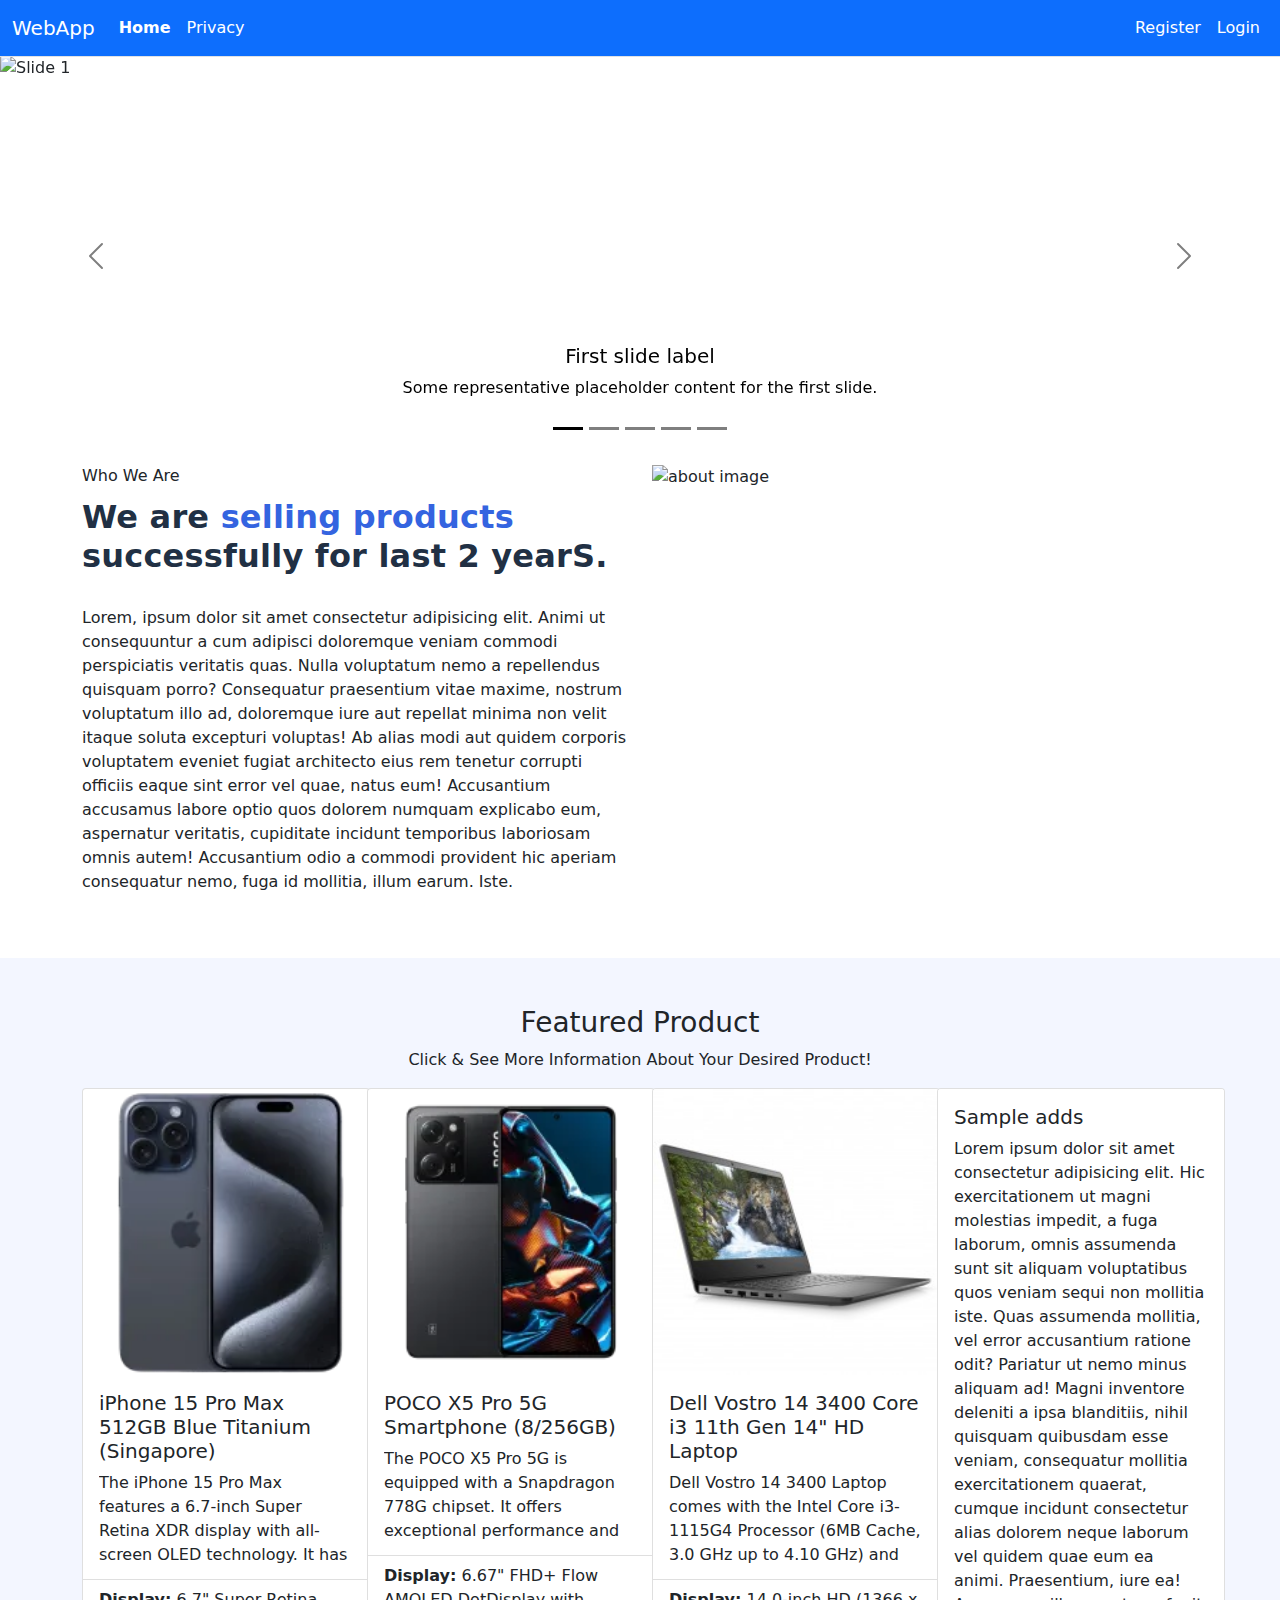
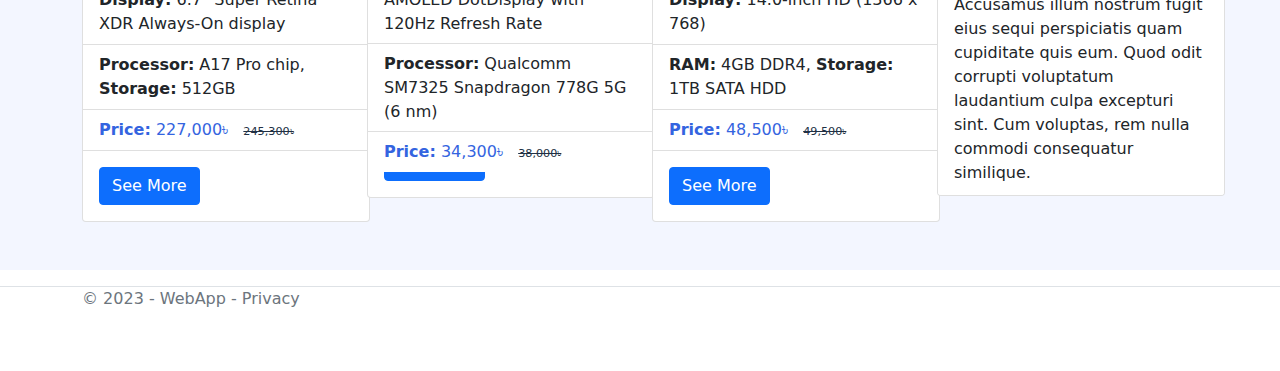
==== index.html @ 487d4536 "Home under-construction & privacy page" ====
<!DOCTYPE html>
<html lang="en">
<head>
    <meta charset="utf-8" />
    <meta name="viewport" content="width=device-width, initial-scale=1.0" />
    <title>Product & News - Product & News</title>
    <link rel="stylesheet" href="./wwwroot/lib/bootstrap/dist/css/bootstrap.min.css" />
    <link rel="stylesheet" href="./wwwroot/css/site.css" asp-append-version="true" />
    <link rel="stylesheet" href="./wwwroot/WebApp.styles.css" asp-append-version="true" />

</head>
<body>
    <header>
        <nav class="navbar fixed-top navbar-expand-sm navbar-toggleable-sm navbar-dark bg-primary border-bottom box-shadow">
            <div class="container-fluid">
                <a class="navbar-brand" asp-area="" asp-controller="Home" asp-action="Index">WebApp</a>
                <button class="navbar-toggler" type="button" data-bs-toggle="collapse" data-bs-target=".navbar-collapse" aria-controls="navbarSupportedContent"
                        aria-expanded="false" aria-label="Toggle navigation">
                    <span class="navbar-toggler-icon"></span>
                </button>
                <div class="navbar-collapse collapse d-sm-inline-flex justify-content-between">
                    <ul class="navbar-nav flex-grow-1">
                        <li class="nav-item">
                            <a class="nav-link text-white active" asp-area="" asp-controller="Home" asp-action="Index" href="/index.html">Home</a>
                        </li>
                        <li class="nav-item">
                            <a class="nav-link text-white" asp-area="" asp-controller="Home" asp-action="Privacy" href="privacy.html">Privacy</a>
                        </li>
                    </ul>
                    <!-- <partial name="_LoginPartial" /> -->
                    <ul class="navbar-nav">
                        <li class="nav-item">
                            <a class="nav-link text-white" asp-area="Identity" asp-page="/Account/Register" href="/register.html">Register</a>
                        </li>
                        <li class="nav-item">
                            <a class="nav-link text-white" asp-area="Identity" asp-page="/Account/Login" href="/login.html">Login</a>
                        </li>
                    </ul>
                </div>
            </div>
        </nav>
        <div id="heroImage" class="carousel carousel-dark slide mb-3" data-bs-ride="carousel">
            <div class="carousel-indicators">
                <button type="button" data-bs-target="#heroImage" data-bs-slide-to="0" class="active" aria-current="true" aria-label="Slide 1"></button>
                <button type="button" data-bs-target="#heroImage" data-bs-slide-to="1" aria-label="Slide 2"></button>
                <button type="button" data-bs-target="#heroImage" data-bs-slide-to="2" aria-label="Slide 3"></button>
                <button type="button" data-bs-target="#heroImage" data-bs-slide-to="3" aria-label="Slide 4"></button>
                <button type="button" data-bs-target="#heroImage" data-bs-slide-to="4" aria-label="Slide 5"></button>
            </div>
            <div class="carousel-inner">
                <div class="carousel-item active" data-bs-interval="3000">
                <img src="https://www.startech.com.bd/image/cache/catalog/home/banner/express-delivery-girl-receiving-parcel-home-banner-982x500.webp" class="d-block w-100" alt="Slide 1">
                <div class="carousel-caption d-none d-md-block">
                    <h5>First slide label</h5>
                    <p>Some representative placeholder content for the first slide.</p>
                </div>
                </div>
                <div class="carousel-item" data-bs-interval="3000">
                <img src="https://www.startech.com.bd/image/cache/catalog/home/banner/Uttara%20Sayed%20Grand%20Notice-982x500.png" class="d-block w-100" alt="Slide 2">
                <div class="carousel-caption d-none d-md-block">
                    <h5>Second slide label</h5>
                    <p>Some representative placeholder content for the second slide.</p>
                </div>
                </div>
                <div class="carousel-item">
                    <img src="https://www.startech.com.bd/image/cache/catalog/home/banner/gadget-fest/Gadget-Fest-Live-Now-Home-Banner~1-982x500.webp" class="d-block w-100" alt="Slide 3">
                    <div class="carousel-caption d-none d-md-block">
                        <h5>Third slide label</h5>
                        <p>Some representative placeholder content for the third slide.</p>
                    </div>
                </div>
                <div class="carousel-item">
                    <img src="https://www.ryanscomputers.com/storage/sliders/HP-BUndle-web-banner_1698063398.webp" class="d-block w-100" alt="Slide 4">
                    <div class="carousel-caption d-none d-md-block">
                        <h5>Fourth slide label</h5>
                        <p>Some representative placeholder content for the fourth slide.</p>
                    </div>
                </div>
                <div class="carousel-item">
                    <img src="https://www.ryanscomputers.com/storage/sliders/Home-Delivery-main-Slider_1698570946.webp" class="d-block w-100" alt="Slide 5">
                    <div class="carousel-caption d-none d-md-block">
                        <h5>Fifth slide label</h5>
                        <p>Some representative placeholder content for the fifth slide.</p>
                    </div>
                </div>
            </div>
            <button class="carousel-control-prev" type="button" data-bs-target="#heroImage" data-bs-slide="prev">
                <span class="carousel-control-prev-icon" aria-hidden="true"></span>
                <span class="visually-hidden">Previous</span>
            </button>
            <button class="carousel-control-next" type="button" data-bs-target="#heroImage" data-bs-slide="next">
                <span class="carousel-control-next-icon" aria-hidden="true"></span>
                <span class="visually-hidden">Next</span>
            </button>
        </div>
    </header>
    <!-- <div class="container"> -->
        <main role="main" class="pb-3">
            <!-- About Area -->
            <section id="about-area" class="about-area py-5">
                <div class="container">
                    <div class="row">
                        <div class="col-lg-6 col-12 wow fadeInLeft" data-wow-duration="1s">
                            <!-- About Content -->
                            <div class="about-content">
                                <span class="head-title">Who We Are</span>
                                <h2>We are <span>selling products</span> successfully for last 2 yearS.</h2>
                                <p>Lorem, ipsum dolor sit amet consectetur adipisicing elit. Animi ut consequuntur a cum adipisci doloremque veniam commodi perspiciatis veritatis quas. Nulla voluptatum nemo a repellendus quisquam porro? Consequatur praesentium vitae maxime, nostrum voluptatum illo ad, doloremque iure aut repellat minima non velit itaque soluta excepturi voluptas! Ab alias modi aut quidem corporis voluptatem eveniet fugiat architecto eius rem tenetur corrupti officiis eaque sint error vel quae, natus eum! Accusantium accusamus labore optio quos dolorem numquam explicabo eum, aspernatur veritatis, cupiditate incidunt temporibus laboriosam omnis autem! Accusantium odio a commodi provident hic aperiam consequatur nemo, fuga id mollitia, illum earum. Iste.</p>
                            </div>
                        </div>
                        <div class="col-lg-6 col-12 wow fadeInRight" data-wow-duration="1.5s">
                            <!-- About Image -->
                            <div class="about-img">
                                <img src="https://www.ryanscomputers.com/storage/right_side/Corsair-HS70_Right-Slide_1698208088.webp" alt="about image">
                                <!-- <img src="./wwwroot/img/about-img.svg" alt="about image"> -->
                            </div>
                        </div>
                    </div>
                </div>
            </section>
            <section class="our-product py-5">
                <div class="container">
                <div class="row">
                    <div class="col-lg-8 offset-lg-2 col-md-10 offset-md-1 col-12">
                        <div class="section-title">
                            <h3>Featured Product</h3>
                            <p>Click & See More Information About Your Desired Product!</p>
                        </div>
                    </div>
                </div>
                <div class="row">
                    <div class="col-md-3">
                        <div class="card product-item" style="width: 18rem;">
                            <img src="./wwwroot/img/product/iphone-15-pro-max-blue-titanium-1-200x200.webp" class="card-img-top" alt="iPhonee 15 Pro Max">
                            <div class="card-body">
                                <h5 class="card-title product-title">iPhone 15 Pro Max 512GB Blue Titanium (Singapore)</h5>
                                <p class="card-text product-short-description">The iPhone 15 Pro Max features a 6.7-inch Super Retina XDR display with all-screen OLED technology. It has a resolution of 2796‑by‑1290-pixel resolution at 460 ppi and ProMotion technology with adjustable refresh rates that can exceed 120Hz. The display has a usual maximum brightness of 1,000 nits, a peak HDR brightness of 1,600 nits, and an amazing peak brightness of 2,000 nits for outdoor use. Dynamic Island, Always-On display, True Tone technology, broad color (P3) support, Haptic Touch, a phenomenal 20,00,000:1 contrast ratio (typical), and a fingerprint-resistant oleophobic coating are among the features. It also allows for the display of various languages and characters at the same time. USB 3 and Wi-Fi 6E connection for quicker data transmission and wireless speeds.</p>
                            </div>
                            <ul class="list-group list-group-flush product-info">
                                <li class="list-group-item"><strong>Display:</strong> 6.7" Super Retina XDR Always-On display</li>
                                <li class="list-group-item"><strong>Processor:</strong> A17 Pro chip, <strong>Storage:</strong> 512GB</li>
                                <li class="list-group-item product-price"><strong>Price:</strong> 227,000৳&nbsp;&nbsp;&nbsp;<strike class="original-amount">245,300৳</strike></li>
                            </ul>
                            <div class="card-body">
                                <a href="#" class="btn btn-primary">See More</a>
                            </div>
                            </div>
                    </div>
                    <div class="col-md-3">
                        <div class="card product-item" style="width: 18rem;">
                            <img src="./wwwroot/img/product/x5-pro-5g-black-200x200.webp" class="card-img-top" alt="x5 Pro">
                            <div class="card-body">
                                <h5 class="card-title product-title">POCO X5 Pro 5G Smartphone (8/256GB)</h5>
                                <p class="card-text product-short-description">The POCO X5 Pro 5G is equipped with a Snapdragon 778G chipset. It offers exceptional performance and 5G connectivity. The 6.67" Flow AMOLED DotDisplay showcases vibrant visuals, featuring 900 nits peak brightness, a 120Hz refresh rate, and 240Hz touch sampling rate. It comes with 8GB of LPDDR4X RAM and it can be expanded up to 13GB thanks to the Dynamic RAM expansion 3.0 Technology. The phone is equipped with 256GB of UFS 2.2 storage. The POCO X5 Pro 5G has flagship camera system, including a 108MP main camera with pixel-binning technology, an 8MP ultra-wide angle camera, and a 2MP macro camera, ensures superior imaging capabilities. The smartphone is powered by a 5000mAh battery with 67W turbo charging for extended usage. The mobile phone features advanced dimming technology and supports Dolby Vision and Dolby Atmos for an immersive audio-visual experience. The POCO X5 Pro 5G offers a comfortable and lightweight experience for extended gaming sessions. The side fingerprint unlock feature enhances usability and accelerates unlocking..</p>
                            </div>
                            <ul class="list-group list-group-flush product-info">
                                <li class="list-group-item"><strong>Display:</strong> 6.67" FHD+ Flow AMOLED DotDisplay with 120Hz Refresh Rate</li>
                                <li class="list-group-item"><strong>Processor:</strong> Qualcomm SM7325 Snapdragon 778G 5G (6 nm)</li>
                                <li class="list-group-item product-price"><strong>Price:</strong> 34,300৳&nbsp;&nbsp;&nbsp;<strike class="original-amount">38,000৳</strike></li>
                            </ul>
                            <div class="card-body">
                                <a href="#" class="btn btn-primary">See More</a>
                            </div>
                            </div>
                    </div>
                    <div class="col-md-3">
                        <div class="card product-item" style="width: 18rem;">
                            <img src="./wwwroot/img/product/vostro-14-3400-black-side-228x228.jpg" class="card-img-top" alt="Dell Vostro 14 3400">
                            <div class="card-body">
                                <h5 class="card-title product-title">Dell Vostro 14 3400 Core i3 11th Gen 14" HD Laptop</h5>
                                <p class="card-text product-short-description">Dell Vostro 14 3400 Laptop comes with the Intel Core i3-1115G4 Processor (6MB Cache, 3.0 GHz up to 4.10 GHz) and 4GB DDR4 2666MHz RAM. It has a 1TB 5400 rpm 2.5" SATA Hard Drive. It is featured Intel UHD Graphics. It has a 14.0-inch HD (1366 x 768), 60 Hz, Anti-glare, NTSC 45%, 220 Nits, LED Backlight Non-touch Narrow Border Display. It features built-in 802.11ac 1x1 WiFi and Bluetooth. It comes with 1x USB 2.0, 1x HDMI 1.4, 1x Ethernet RJ-45, 2x USB 3.2 Gen 1 Type-A, 1x Headset Jack, 1x Power In ports, and 1x 3-in-1 SD Media Card Reader, 1x Wedge-Shaped Lock Slot. It is powered by 3-Cell, 42 WHr, Integrated battery. Dell Vostro 14 3400 Core i3 Laptop has 2 years warranty (battery adapter 1 year).</p>
                            </div>
                            <ul class="list-group list-group-flush product-info">
                                <li class="list-group-item"><strong>Display:</strong> 14.0-inch HD (1366 x 768)</li>
                                <li class="list-group-item"><strong>RAM:</strong> 4GB DDR4, <strong>Storage:</strong> 1TB SATA HDD</li>
                                <li class="list-group-item product-price"><strong>Price:</strong> 48,500৳&nbsp;&nbsp;&nbsp;<strike class="original-amount">49,500৳</strike></li>
                            </ul>
                            <div class="card-body">
                                <a href="#" class="btn btn-primary">See More</a>
                            </div>
                            </div>
                    </div>
                    <div class="col-md-3">
                        <div class="card add-card" style="width: 18rem;">
                            <div class="card-body">
                                <h5 class="card-title">Sample adds</h5>
                                <p class="card-text">Lorem ipsum dolor sit amet consectetur adipisicing elit. Hic exercitationem ut magni molestias impedit, a fuga laborum, omnis assumenda sunt sit aliquam voluptatibus quos veniam sequi non mollitia iste. Quas assumenda mollitia, vel error accusantium ratione odit? Pariatur ut nemo minus aliquam ad! Magni inventore deleniti a ipsa blanditiis, nihil quisquam quibusdam esse veniam, consequatur mollitia exercitationem quaerat, cumque incidunt consectetur alias dolorem neque laborum vel quidem quae eum ea animi. Praesentium, iure ea! Accusamus illum nostrum fugit eius sequi perspiciatis quam cupiditate quis eum. Quod odit corrupti voluptatum laudantium culpa excepturi sint. Cum voluptas, rem nulla commodi consequatur similique.</p>
                            </div>
                            </div>
                    </div>
                </div>
                </div>
            </section>
            <!-- @RenderBody() -->
        </main>
    <!-- </div> -->

    <footer class="border-top footer text-muted">
        <div class="container">
            &copy; 2023 - WebApp - <a asp-area="" asp-controller="Home" asp-action="Privacy">Privacy</a>
        </div>
    </footer>
    <script src="./wwwroot/lib/jquery/dist/jquery.min.js"></script>
    <script src="./wwwroot/lib/bootstrap/dist/js/bootstrap.bundle.min.js"></script>
    <script src="./wwwroot/js/site.js" asp-append-version="true"></script>

    <!-- Owl Caresoul 1 -->

    <!-- @await RenderSectionAsync("Scripts", required: false) -->
    <script>
        // navbar settings
        var currentPath = window.location.pathname;
        $('.navbar-nav .nav-link.active').removeClass('active');

        $('.navbar-nav .nav-link').each(function(i,d) {
            // var area = $(d).attr('asp-area');
            // var cont = $(d).attr('asp-controller');
            // var act = $(d).attr('asp-action');
            // $(d).attr('href', '/'+area+'/'+cont+'/'+act)


            var linkPath = $(d).attr('href');
            // var text = $(d).text();
            // console.log(i+ 'text: ' +text+ ' url: ' +linkPath); 
            if(currentPath == linkPath){
                $(d).addClass('active');
            }
        });


        // Carousel
        $(document).ready(function() {
            var heroImage = document.getElementById('heroImage')

            heroImage.addEventListener('slide.bs.carousel', function (e) {
                // console.log(e);
                heroImage.trigger('data-bs-interval', [3000])
            })

            // $('.play').on('click', function() {
            //     owl.trigger('play.owl.autoplay', [1000])
            // })
            // $('.carousel-control-next').on('click', function() {
            //     if(e.to == 4){
            //         heroImage.trigger('data-bs-to', [0])
            //         heroImage.trigger('data-bs-from', [4])
            //     }
                
            // })
        })

    </script>
</body>
</html>
---- wwwroot/css/site.css ----
html {
  font-size: 14px;
}

@media (min-width: 768px) {
  html {
    font-size: 16px;
  }
}

.btn:focus, .btn:active:focus, .btn-link.nav-link:focus, .form-control:focus, .form-check-input:focus {
  box-shadow: 0 0 0 0.1rem white, 0 0 0 0.25rem #258cfb;
}

html {
  position: relative;
  min-height: 100%;
}

body {
  margin-bottom: 60px;
}

.navbar-nav .nav-item .active{
  font-weight: 700;
}

#heroImage{
  top: 3.5rem;
}
#heroImage .carousel-item img{
  height: 400px;
  width: 1170px;
}

/*=============================
	About Area
===============================*/
.about-area {
  padding-bottom:100px;
}
.about-content{}
.about-content .head-title {
  display: block;
  margin-bottom: 10px;
}
.about-content h2 {
  font-weight: bold;
  font-size: 32px;
  line-height: 39px;
  letter-spacing: 0.2px;
  color: #213044;
  margin-bottom: 30px;
overflow:hidden;
}
.about-content h2 span {
  color: #3464E0;
}
.about-content p{}


.product-item .product-info{
  height: 10.7rem;
}
.product-item .product-info li:not(.product-price){
  height: 5.5rem;
}
.product-item .product-info .product-price{
  color: #3464E0;
}
.product-item .product-info .product-price .original-amount{
  color: #213044;
  font-size: 0.7rem;
}

.product-item .product-short-description{
  height: 5.8rem;
  overflow: hidden;
}

.add-card{
  height: 44.3rem;
  overflow: auto;
}

.our-product{
  background-color: #F3F6FF;
}
.section-title{
  display: flex;
  flex-direction: column;
  justify-content: center;
  align-items: center;
}
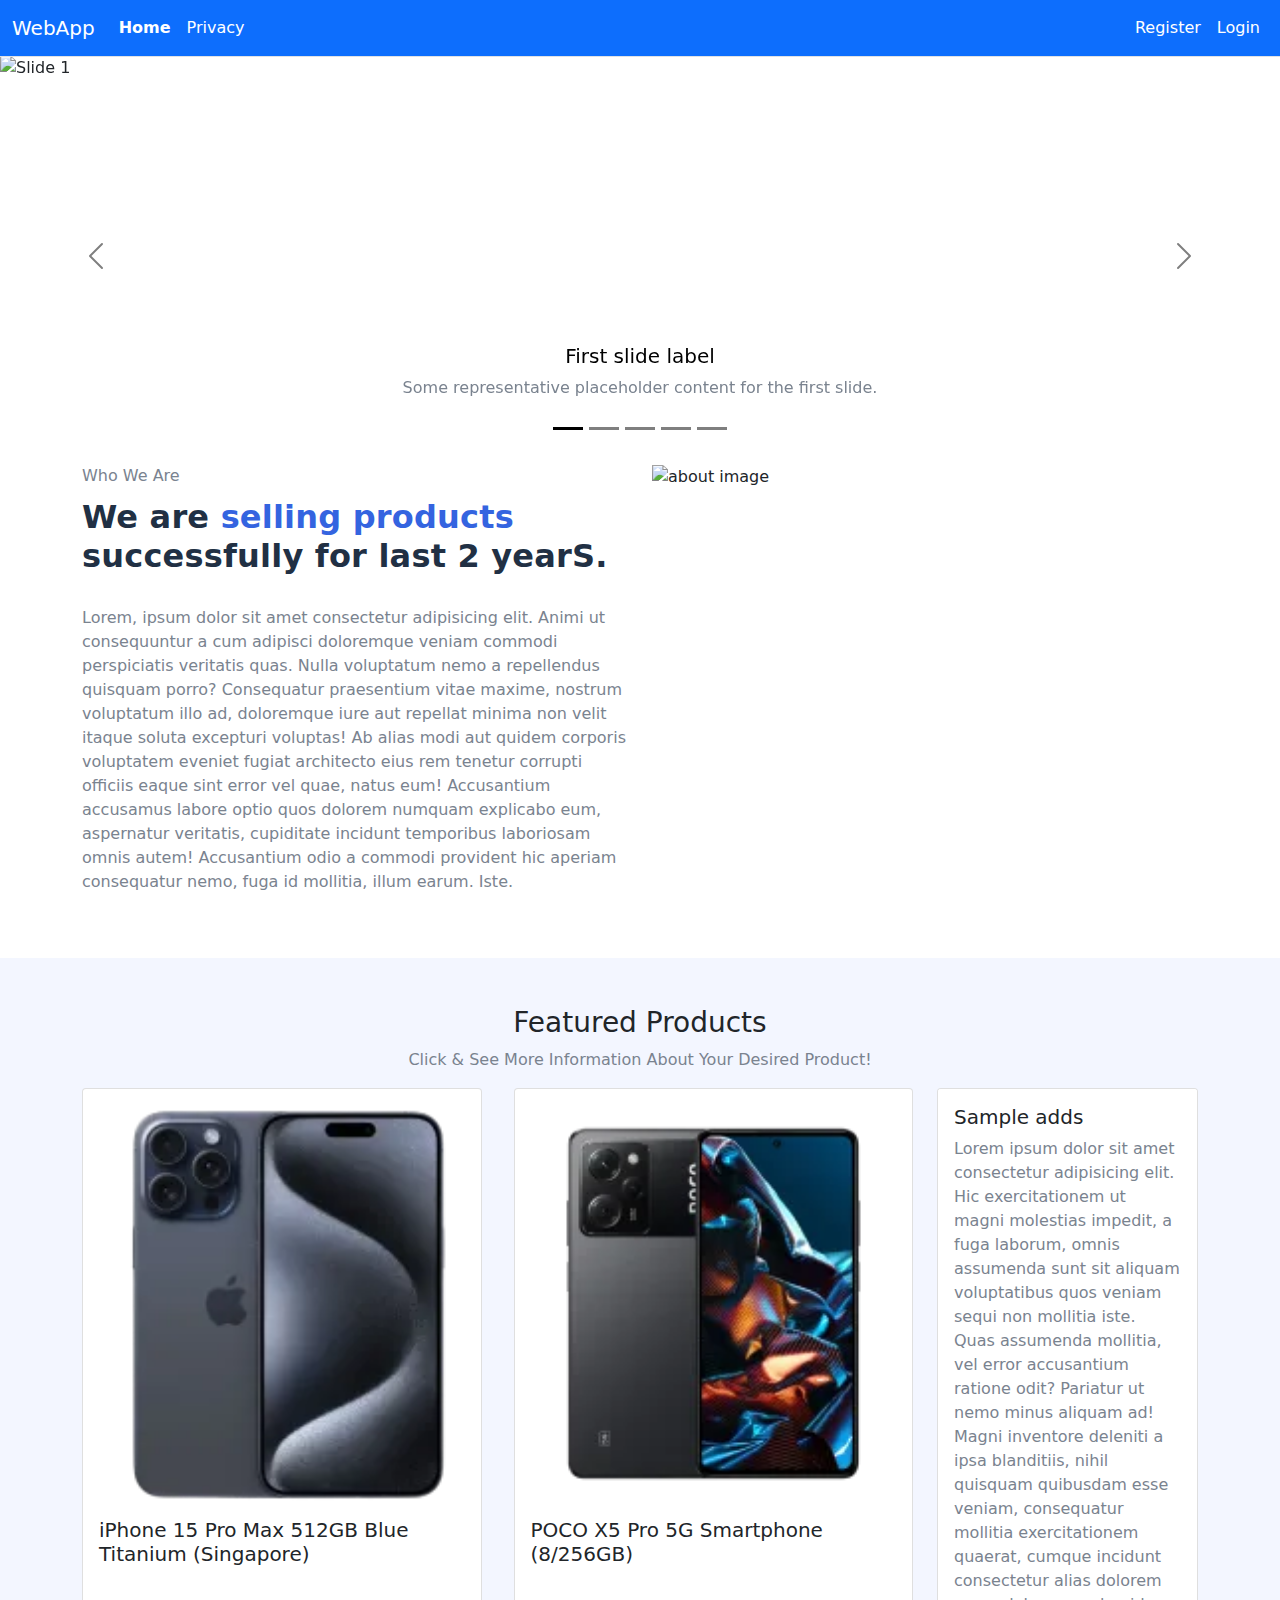
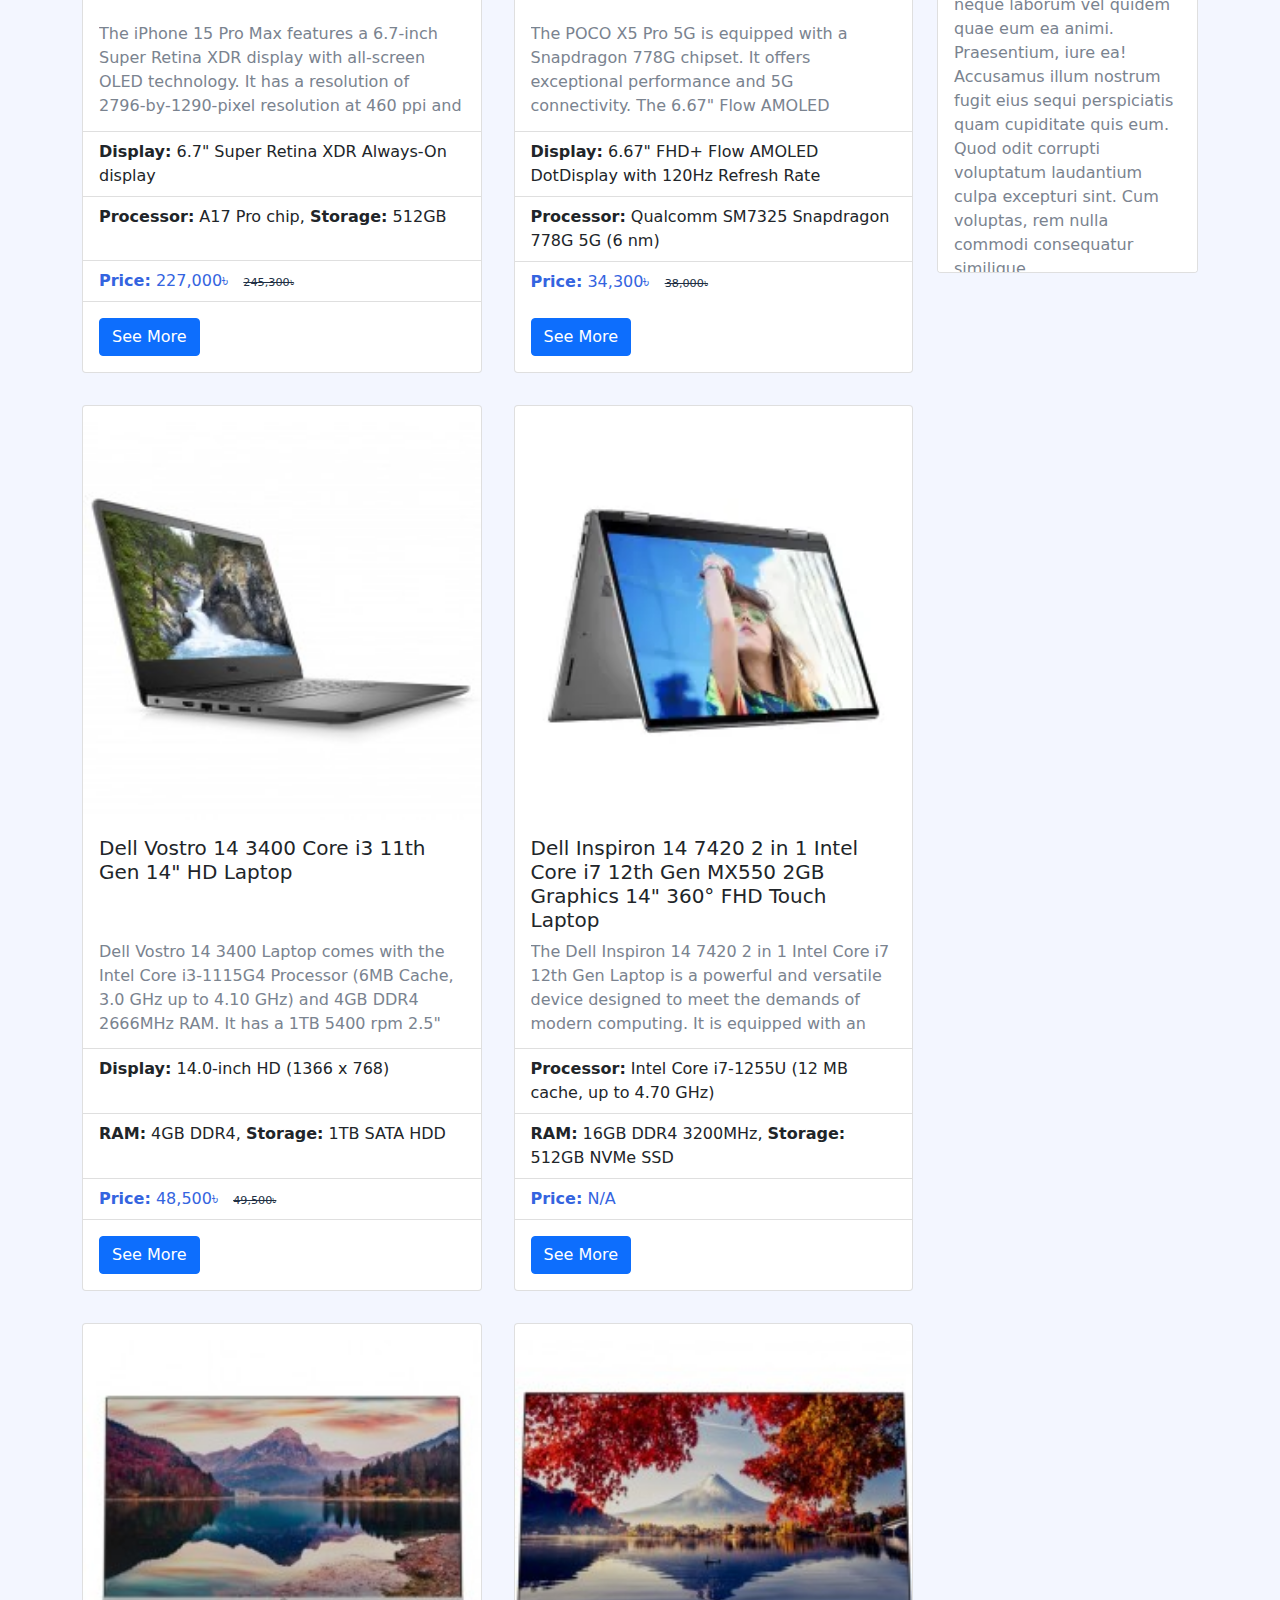
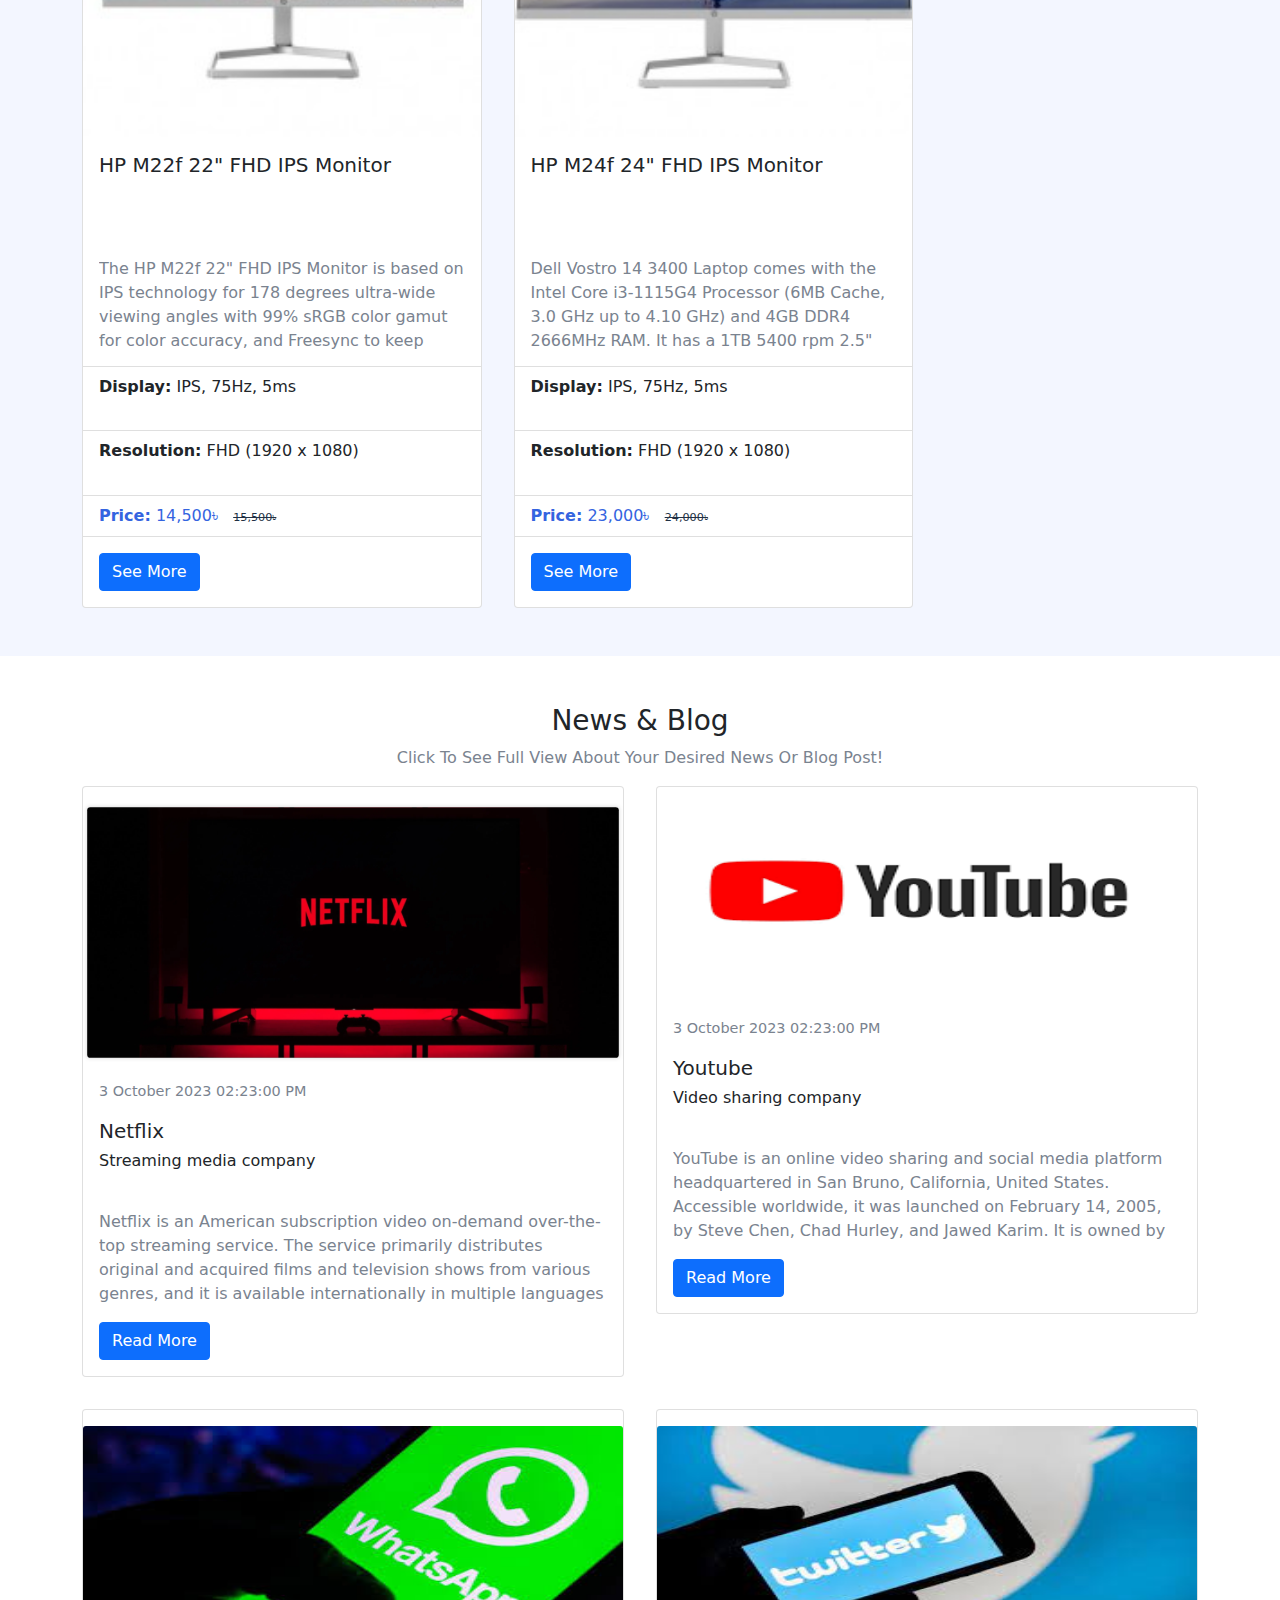
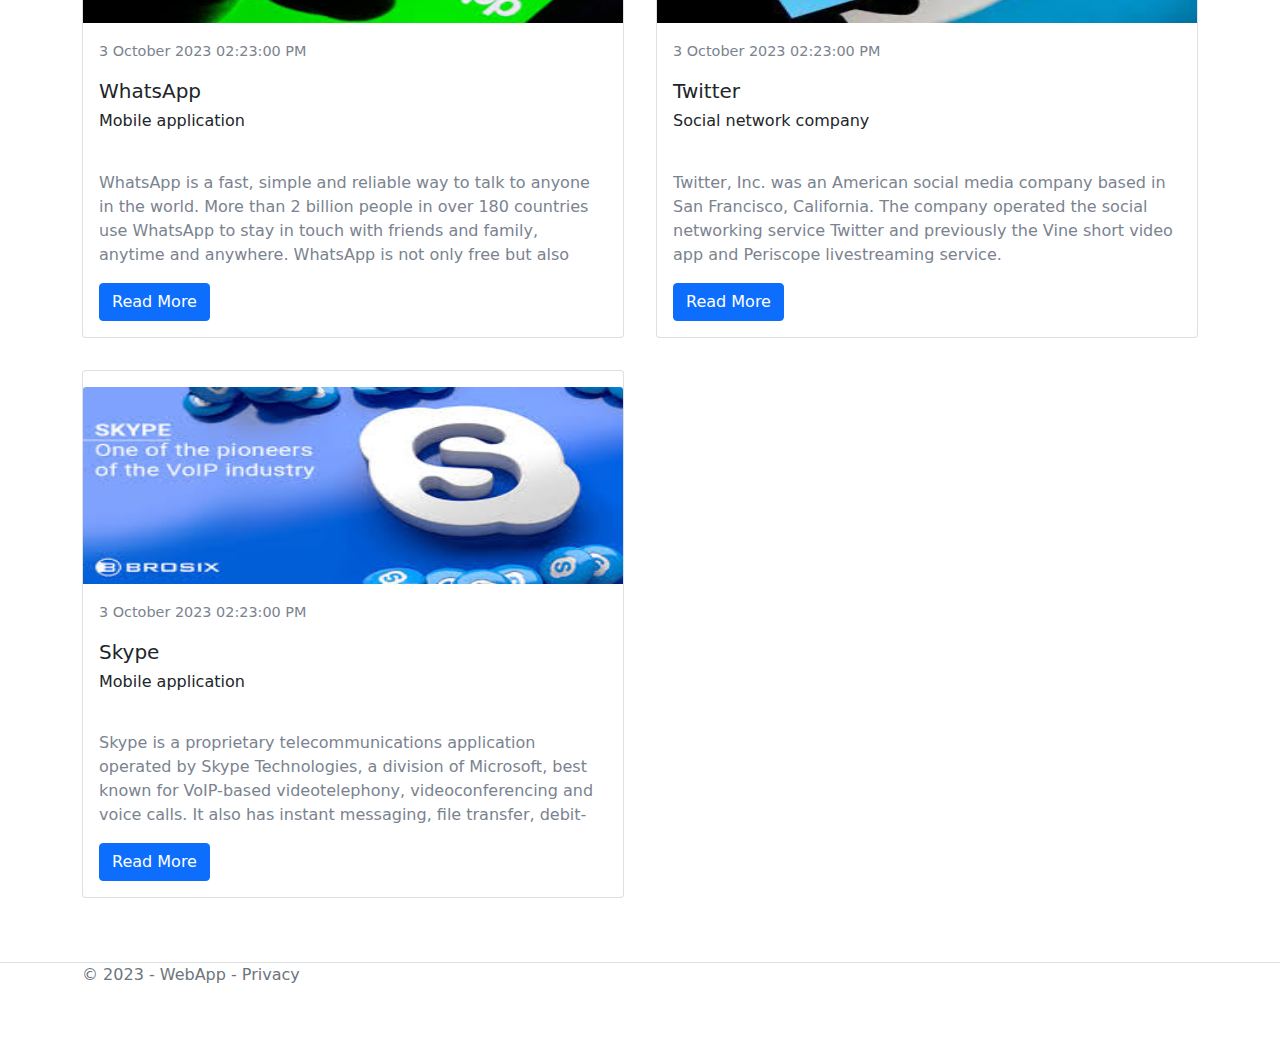
==== commit 69b32bae: "Home Page --> Product, News & Blog" ====
--- a/index.html
+++ b/index.html
@@ -3,7 +3,7 @@
 <head>
     <meta charset="utf-8" />
     <meta name="viewport" content="width=device-width, initial-scale=1.0" />
-    <title>Product & News - Product & News</title>
+    <title>Home - Product & News</title>
     <link rel="stylesheet" href="./wwwroot/lib/bootstrap/dist/css/bootstrap.min.css" />
     <link rel="stylesheet" href="./wwwroot/css/site.css" asp-append-version="true" />
     <link rel="stylesheet" href="./wwwroot/WebApp.styles.css" asp-append-version="true" />
@@ -118,77 +118,245 @@
                     </div>
                 </div>
             </section>
+            <!-- Our Product -->
             <section class="our-product py-5">
                 <div class="container">
-                <div class="row">
-                    <div class="col-lg-8 offset-lg-2 col-md-10 offset-md-1 col-12">
-                        <div class="section-title">
-                            <h3>Featured Product</h3>
-                            <p>Click & See More Information About Your Desired Product!</p>
-                        </div>
-                    </div>
-                </div>
-                <div class="row">
-                    <div class="col-md-3">
-                        <div class="card product-item" style="width: 18rem;">
-                            <img src="./wwwroot/img/product/iphone-15-pro-max-blue-titanium-1-200x200.webp" class="card-img-top" alt="iPhonee 15 Pro Max">
-                            <div class="card-body">
-                                <h5 class="card-title product-title">iPhone 15 Pro Max 512GB Blue Titanium (Singapore)</h5>
-                                <p class="card-text product-short-description">The iPhone 15 Pro Max features a 6.7-inch Super Retina XDR display with all-screen OLED technology. It has a resolution of 2796‑by‑1290-pixel resolution at 460 ppi and ProMotion technology with adjustable refresh rates that can exceed 120Hz. The display has a usual maximum brightness of 1,000 nits, a peak HDR brightness of 1,600 nits, and an amazing peak brightness of 2,000 nits for outdoor use. Dynamic Island, Always-On display, True Tone technology, broad color (P3) support, Haptic Touch, a phenomenal 20,00,000:1 contrast ratio (typical), and a fingerprint-resistant oleophobic coating are among the features. It also allows for the display of various languages and characters at the same time. USB 3 and Wi-Fi 6E connection for quicker data transmission and wireless speeds.</p>
-                            </div>
-                            <ul class="list-group list-group-flush product-info">
-                                <li class="list-group-item"><strong>Display:</strong> 6.7" Super Retina XDR Always-On display</li>
-                                <li class="list-group-item"><strong>Processor:</strong> A17 Pro chip, <strong>Storage:</strong> 512GB</li>
-                                <li class="list-group-item product-price"><strong>Price:</strong> 227,000৳&nbsp;&nbsp;&nbsp;<strike class="original-amount">245,300৳</strike></li>
-                            </ul>
-                            <div class="card-body">
-                                <a href="#" class="btn btn-primary">See More</a>
-                            </div>
-                            </div>
-                    </div>
-                    <div class="col-md-3">
-                        <div class="card product-item" style="width: 18rem;">
-                            <img src="./wwwroot/img/product/x5-pro-5g-black-200x200.webp" class="card-img-top" alt="x5 Pro">
-                            <div class="card-body">
-                                <h5 class="card-title product-title">POCO X5 Pro 5G Smartphone (8/256GB)</h5>
-                                <p class="card-text product-short-description">The POCO X5 Pro 5G is equipped with a Snapdragon 778G chipset. It offers exceptional performance and 5G connectivity. The 6.67" Flow AMOLED DotDisplay showcases vibrant visuals, featuring 900 nits peak brightness, a 120Hz refresh rate, and 240Hz touch sampling rate. It comes with 8GB of LPDDR4X RAM and it can be expanded up to 13GB thanks to the Dynamic RAM expansion 3.0 Technology. The phone is equipped with 256GB of UFS 2.2 storage. The POCO X5 Pro 5G has flagship camera system, including a 108MP main camera with pixel-binning technology, an 8MP ultra-wide angle camera, and a 2MP macro camera, ensures superior imaging capabilities. The smartphone is powered by a 5000mAh battery with 67W turbo charging for extended usage. The mobile phone features advanced dimming technology and supports Dolby Vision and Dolby Atmos for an immersive audio-visual experience. The POCO X5 Pro 5G offers a comfortable and lightweight experience for extended gaming sessions. The side fingerprint unlock feature enhances usability and accelerates unlocking..</p>
-                            </div>
-                            <ul class="list-group list-group-flush product-info">
-                                <li class="list-group-item"><strong>Display:</strong> 6.67" FHD+ Flow AMOLED DotDisplay with 120Hz Refresh Rate</li>
-                                <li class="list-group-item"><strong>Processor:</strong> Qualcomm SM7325 Snapdragon 778G 5G (6 nm)</li>
-                                <li class="list-group-item product-price"><strong>Price:</strong> 34,300৳&nbsp;&nbsp;&nbsp;<strike class="original-amount">38,000৳</strike></li>
-                            </ul>
-                            <div class="card-body">
-                                <a href="#" class="btn btn-primary">See More</a>
-                            </div>
-                            </div>
-                    </div>
-                    <div class="col-md-3">
-                        <div class="card product-item" style="width: 18rem;">
-                            <img src="./wwwroot/img/product/vostro-14-3400-black-side-228x228.jpg" class="card-img-top" alt="Dell Vostro 14 3400">
-                            <div class="card-body">
-                                <h5 class="card-title product-title">Dell Vostro 14 3400 Core i3 11th Gen 14" HD Laptop</h5>
-                                <p class="card-text product-short-description">Dell Vostro 14 3400 Laptop comes with the Intel Core i3-1115G4 Processor (6MB Cache, 3.0 GHz up to 4.10 GHz) and 4GB DDR4 2666MHz RAM. It has a 1TB 5400 rpm 2.5" SATA Hard Drive. It is featured Intel UHD Graphics. It has a 14.0-inch HD (1366 x 768), 60 Hz, Anti-glare, NTSC 45%, 220 Nits, LED Backlight Non-touch Narrow Border Display. It features built-in 802.11ac 1x1 WiFi and Bluetooth. It comes with 1x USB 2.0, 1x HDMI 1.4, 1x Ethernet RJ-45, 2x USB 3.2 Gen 1 Type-A, 1x Headset Jack, 1x Power In ports, and 1x 3-in-1 SD Media Card Reader, 1x Wedge-Shaped Lock Slot. It is powered by 3-Cell, 42 WHr, Integrated battery. Dell Vostro 14 3400 Core i3 Laptop has 2 years warranty (battery adapter 1 year).</p>
-                            </div>
-                            <ul class="list-group list-group-flush product-info">
-                                <li class="list-group-item"><strong>Display:</strong> 14.0-inch HD (1366 x 768)</li>
-                                <li class="list-group-item"><strong>RAM:</strong> 4GB DDR4, <strong>Storage:</strong> 1TB SATA HDD</li>
-                                <li class="list-group-item product-price"><strong>Price:</strong> 48,500৳&nbsp;&nbsp;&nbsp;<strike class="original-amount">49,500৳</strike></li>
-                            </ul>
-                            <div class="card-body">
-                                <a href="#" class="btn btn-primary">See More</a>
-                            </div>
-                            </div>
-                    </div>
-                    <div class="col-md-3">
-                        <div class="card add-card" style="width: 18rem;">
-                            <div class="card-body">
-                                <h5 class="card-title">Sample adds</h5>
-                                <p class="card-text">Lorem ipsum dolor sit amet consectetur adipisicing elit. Hic exercitationem ut magni molestias impedit, a fuga laborum, omnis assumenda sunt sit aliquam voluptatibus quos veniam sequi non mollitia iste. Quas assumenda mollitia, vel error accusantium ratione odit? Pariatur ut nemo minus aliquam ad! Magni inventore deleniti a ipsa blanditiis, nihil quisquam quibusdam esse veniam, consequatur mollitia exercitationem quaerat, cumque incidunt consectetur alias dolorem neque laborum vel quidem quae eum ea animi. Praesentium, iure ea! Accusamus illum nostrum fugit eius sequi perspiciatis quam cupiditate quis eum. Quod odit corrupti voluptatum laudantium culpa excepturi sint. Cum voluptas, rem nulla commodi consequatur similique.</p>
-                            </div>
-                            </div>
-                    </div>
-                </div>
+                    
+			<!-- <div class="grid-container">
+				<div class="grid-item">
+					Lorem ipsum dolor, sit amet consectetur adipisicing elit. Doloribus, dolores sequi modi quis aut illo dolorum id aperiam, veniam labore totam quos neque sit eius nobis maiores voluptatem. Quam, quo.
+				</div>
+				<div class="grid-item">
+					Lorem ipsum dolor, sit amet consectetur adipisicing elit. Doloribus, dolores sequi modi quis aut illo dolorum id aperiam, veniam labore totam quos neque sit eius nobis maiores voluptatem. Quam, quo.
+				</div>
+				<div class="grid-item">
+					Lorem ipsum dolor, sit amet consectetur adipisicing elit. Doloribus, dolores sequi modi quis aut illo dolorum id aperiam, veniam labore totam quos neque sit eius nobis maiores voluptatem. Quam, quo.
+				</div>
+				<div class="grid-item">
+					Lorem ipsum dolor, sit amet consectetur adipisicing elit. Doloribus, dolores sequi modi quis aut illo dolorum id aperiam, veniam labore totam quos neque sit eius nobis maiores voluptatem. Quam, quo.
+				</div>
+				<div class="grid-item">
+					Lorem ipsum dolor, sit amet consectetur adipisicing elit. Doloribus, dolores sequi modi quis aut illo dolorum id aperiam, veniam labore totam quos neque sit eius nobis maiores voluptatem. Quam, quo.
+				</div>
+				<div class="grid-item">
+					Lorem ipsum dolor, sit amet consectetur adipisicing elit. Doloribus, dolores sequi modi quis aut illo dolorum id aperiam, veniam labore totam quos neque sit eius nobis maiores voluptatem. Quam, quo.
+				</div>
+				<div class="grid-item">
+					Lorem ipsum dolor, sit amet consectetur adipisicing elit. Doloribus, dolores sequi modi quis aut illo dolorum id aperiam, veniam labore totam quos neque sit eius nobis maiores voluptatem. Quam, quo.
+				</div>
+				<div class="grid-item">
+					Lorem ipsum dolor, sit amet consectetur adipisicing elit. Doloribus, dolores sequi modi quis aut illo dolorum id aperiam, veniam labore totam quos neque sit eius nobis maiores voluptatem. Quam, quo.
+				</div>
+			</div> -->
+                    <div class="row">
+                        <div class="col-lg-8 offset-lg-2 col-md-10 offset-md-1 col-12">
+                            <div class="section-title">
+                                <h3>Featured Products</h3>
+                                <p>Click & See More Information About Your Desired Product!</p>
+                            </div>
+                        </div>
+                    </div>
+                    <div class="row">
+                        <div class="col">
+                            <div class="grid-container">
+                                <div class="grid-item">
+                                    <div class="card product-item" style="width: 100%;">
+                                        <img src="./wwwroot/img/product/iphone-15-pro-max-blue-titanium-1-200x200.webp" class="card-img-top" alt="iPhonee 15 Pro Max">
+                                        <div class="card-body">
+                                            <h5 class="card-title product-title">iPhone 15 Pro Max 512GB Blue Titanium (Singapore)</h5>
+                                            <p class="card-text product-short-description">The iPhone 15 Pro Max features a 6.7-inch Super Retina XDR display with all-screen OLED technology. It has a resolution of 2796‑by‑1290-pixel resolution at 460 ppi and ProMotion technology with adjustable refresh rates that can exceed 120Hz. The display has a usual maximum brightness of 1,000 nits, a peak HDR brightness of 1,600 nits, and an amazing peak brightness of 2,000 nits for outdoor use. Dynamic Island, Always-On display, True Tone technology, broad color (P3) support, Haptic Touch, a phenomenal 20,00,000:1 contrast ratio (typical), and a fingerprint-resistant oleophobic coating are among the features. It also allows for the display of various languages and characters at the same time. USB 3 and Wi-Fi 6E connection for quicker data transmission and wireless speeds.</p>
+                                        </div>
+                                        <ul class="list-group list-group-flush product-info">
+                                            <li class="list-group-item"><strong>Display:</strong> 6.7" Super Retina XDR Always-On display</li>
+                                            <li class="list-group-item"><strong>Processor:</strong> A17 Pro chip, <strong>Storage:</strong> 512GB</li>
+                                            <li class="list-group-item product-price"><strong>Price:</strong> 227,000৳&nbsp;&nbsp;&nbsp;<strike class="original-amount">245,300৳</strike></li>
+                                        </ul>
+                                        <div class="card-body">
+                                            <a href="#" class="btn btn-primary">See More</a>
+                                        </div>
+                                        </div>
+                                </div>
+                                <div class="grid-item">
+                                    <div class="card product-item" style="width: 100%;">
+                                        <img src="./wwwroot/img/product/x5-pro-5g-black-200x200.webp" class="card-img-top" alt="x5 Pro">
+                                        <div class="card-body">
+                                            <h5 class="card-title product-title">POCO X5 Pro 5G Smartphone (8/256GB)</h5>
+                                            <p class="card-text product-short-description">The POCO X5 Pro 5G is equipped with a Snapdragon 778G chipset. It offers exceptional performance and 5G connectivity. The 6.67" Flow AMOLED DotDisplay showcases vibrant visuals, featuring 900 nits peak brightness, a 120Hz refresh rate, and 240Hz touch sampling rate. It comes with 8GB of LPDDR4X RAM and it can be expanded up to 13GB thanks to the Dynamic RAM expansion 3.0 Technology. The phone is equipped with 256GB of UFS 2.2 storage. The POCO X5 Pro 5G has flagship camera system, including a 108MP main camera with pixel-binning technology, an 8MP ultra-wide angle camera, and a 2MP macro camera, ensures superior imaging capabilities. The smartphone is powered by a 5000mAh battery with 67W turbo charging for extended usage. The mobile phone features advanced dimming technology and supports Dolby Vision and Dolby Atmos for an immersive audio-visual experience. The POCO X5 Pro 5G offers a comfortable and lightweight experience for extended gaming sessions. The side fingerprint unlock feature enhances usability and accelerates unlocking..</p>
+                                        </div>
+                                        <ul class="list-group list-group-flush product-info">
+                                            <li class="list-group-item"><strong>Display:</strong> 6.67" FHD+ Flow AMOLED DotDisplay with 120Hz Refresh Rate</li>
+                                            <li class="list-group-item"><strong>Processor:</strong> Qualcomm SM7325 Snapdragon 778G 5G (6 nm)</li>
+                                            <li class="list-group-item product-price"><strong>Price:</strong> 34,300৳&nbsp;&nbsp;&nbsp;<strike class="original-amount">38,000৳</strike></li>
+                                        </ul>
+                                        <div class="card-body">
+                                            <a href="#" class="btn btn-primary">See More</a>
+                                        </div>
+                                        </div>
+                                </div>
+                                <div class="grid-item">
+                                    <div class="card product-item" style="width: 100%;">
+                                        <img src="./wwwroot/img/product/vostro-14-3400-black-side-228x228.jpg" class="card-img-top" alt="Dell Vostro 14 3400">
+                                        <div class="card-body">
+                                            <h5 class="card-title product-title">Dell Vostro 14 3400 Core i3 11th Gen 14" HD Laptop</h5>
+                                            <p class="card-text product-short-description">Dell Vostro 14 3400 Laptop comes with the Intel Core i3-1115G4 Processor (6MB Cache, 3.0 GHz up to 4.10 GHz) and 4GB DDR4 2666MHz RAM. It has a 1TB 5400 rpm 2.5" SATA Hard Drive. It is featured Intel UHD Graphics. It has a 14.0-inch HD (1366 x 768), 60 Hz, Anti-glare, NTSC 45%, 220 Nits, LED Backlight Non-touch Narrow Border Display. It features built-in 802.11ac 1x1 WiFi and Bluetooth. It comes with 1x USB 2.0, 1x HDMI 1.4, 1x Ethernet RJ-45, 2x USB 3.2 Gen 1 Type-A, 1x Headset Jack, 1x Power In ports, and 1x 3-in-1 SD Media Card Reader, 1x Wedge-Shaped Lock Slot. It is powered by 3-Cell, 42 WHr, Integrated battery. Dell Vostro 14 3400 Core i3 Laptop has 2 years warranty (battery adapter 1 year).</p>
+                                        </div>
+                                        <ul class="list-group list-group-flush product-info">
+                                            <li class="list-group-item"><strong>Display:</strong> 14.0-inch HD (1366 x 768)</li>
+                                            <li class="list-group-item"><strong>RAM:</strong> 4GB DDR4, <strong>Storage:</strong> 1TB SATA HDD</li>
+                                            <li class="list-group-item product-price"><strong>Price:</strong> 48,500৳&nbsp;&nbsp;&nbsp;<strike class="original-amount">49,500৳</strike></li>
+                                        </ul>
+                                        <div class="card-body">
+                                            <a href="#" class="btn btn-primary">See More</a>
+                                        </div>
+                                    </div>
+                                </div>
+                                <div class="grid-item">
+                                    <div class="card product-item" style="width: 100%;">
+                                        <img src="./wwwroot/img/product/inspiron-14-7420-2-in-1-01-228x228.webp" class="card-img-top" alt="Dell Vostro 14 3400">
+                                        <div class="card-body">
+                                            <h5 class="card-title product-title">Dell Inspiron 14 7420 2 in 1 Intel Core i7 12th Gen MX550 2GB Graphics 14" 360° FHD Touch Laptop</h5>
+                                            <p class="card-text product-short-description">The Dell Inspiron 14 7420 2 in 1 Intel Core i7 12th Gen Laptop is a powerful and versatile device designed to meet the demands of modern computing. It is equipped with an Intel Core i7-1255U processor, offering impressive performance with a maximum clock speed of up to 4.70 GHz and a 12M Cache for enhanced responsiveness. To handle multitasking and memory-intensive tasks, the laptop features 16GB of DDR4 3200MHz RAM, ensuring smooth performance and efficient workflow. It also includes a generous 512GB NVMe SSD storage, providing ample space for your files, documents, and multimedia. The laptop is equipped with an NVIDIA GeForce MX550 graphics card, featuring 2GB of GDDR6 memory. This graphics card enhances visual performance, making it suitable for light gaming and graphics-intensive applications. The Dell Inspiron 14 7420 is its FHD Touch LED Display. This high-resolution display offers crisp visuals and supports touch functionality, allowing you to interact with your laptop in a more intuitive way. The 360-degree hinge adds to the laptop's versatility, enabling you to use it in four different modes: laptop, tablet, tent, and stand. The laptop includes a fingerprint reader for secure and convenient login, providing an extra layer of protection for your personal data. The lift hinge design ensures a comfortable typing experience and reduces strain on your wrists, making it ideal for long hours of work or communication. The Dell Inspiron 14 7420 2 in 1 Intel Core i7 12th Gen Laptop combines powerful performance, ample storage, a high-resolution touch display, and versatile design features to meet the needs of professionals, students, and casual users alike.</p>
+                                        </div>
+                                        <ul class="list-group list-group-flush product-info">
+                                            <li class="list-group-item"><strong>Processor:</strong> Intel Core i7-1255U (12 MB cache, up to 4.70 GHz)</li>
+                                            <li class="list-group-item"><strong>RAM:</strong> 16GB DDR4 3200MHz, <strong>Storage:</strong> 512GB NVMe SSD</li>
+                                            <li class="list-group-item product-price"><strong>Price:</strong> N/A</li>
+                                        </ul>
+                                        <div class="card-body">
+                                            <a href="#" class="btn btn-primary">See More</a>
+                                        </div>
+                                    </div>
+                                </div>
+                                <div class="grid-item">
+                                    <div class="card product-item" style="width: 100%;">
+                                    <img src="./wwwroot/img/product/m22f-228x228.jpg" class="card-img-top" alt="Dell Vostro 14 3400">
+                                    <div class="card-body">
+                                        <h5 class="card-title product-title">HP M22f 22" FHD IPS Monitor</h5>
+                                        <p class="card-text product-short-description">The HP M22f 22" FHD IPS Monitor is based on IPS technology for 178 degrees ultra-wide viewing angles with 99% sRGB color gamut for color accuracy, and Freesync to keep your eyes up to speed with your imagination. You can increase viewing comfort with Eyesafe technology that doesn't sacrifice color quality. The HP M22f monitor has been designed with sustainability in mind with 85% recycled materials and packaged in recycled materials. You can streamline your setup with its slim profile, innovative cable containment, and seamless design for side-by-side screens. It comes with On-screen controls (Brightness; Exit; Information; Management; Power control; Input control; Menu control; Image; Color) for better user experience. You can customize your display with easy, intuitive HP Display Center software that lets you tailor your settings, partition screens, and even dim the screen. The HP M22f monitor comes with 1 x VGA, 1 x HDMI 1.4 (with HDCP support). It features cable management, cord and wire pass-through located on the display stand reduces cord-clutter, and helps keep your workspace clean and organized. The HP M22f 22" FHD IPS Monitor has 3 years of warranty.</p>
+                                    </div>
+                                    <ul class="list-group list-group-flush product-info">
+                                        <li class="list-group-item"><strong>Display:</strong> IPS, 75Hz, 5ms</li>
+                                        <li class="list-group-item"><strong>Resolution:</strong> FHD (1920 x 1080)</li>
+                                        <li class="list-group-item product-price"><strong>Price:</strong> 14,500৳&nbsp;&nbsp;&nbsp;<strike class="original-amount">15,500৳</strike></li>
+                                    </ul>
+                                    <div class="card-body">
+                                        <a href="#" class="btn btn-primary">See More</a>
+                                    </div>
+                                </div>
+                                </div>
+                                <div class="grid-item">
+                                    <div class="card product-item" style="width: 100%;">
+                                    <img src="./wwwroot/img/product/m24f-228x228.jpg" class="card-img-top" alt="HP M24f 24'' FHD IPS Monitor">
+                                    <div class="card-body">
+                                        <h5 class="card-title product-title">HP M24f 24" FHD IPS Monitor</h5>
+                                        <p class="card-text product-short-description">Dell Vostro 14 3400 Laptop comes with the Intel Core i3-1115G4 Processor (6MB Cache, 3.0 GHz up to 4.10 GHz) and 4GB DDR4 2666MHz RAM. It has a 1TB 5400 rpm 2.5" SATA Hard Drive. It is featured Intel UHD Graphics. It has a 14.0-inch HD (1366 x 768), 60 Hz, Anti-glare, NTSC 45%, 220 Nits, LED Backlight Non-touch Narrow Border Display. It features built-in 802.11ac 1x1 WiFi and Bluetooth. It comes with 1x USB 2.0, 1x HDMI 1.4, 1x Ethernet RJ-45, 2x USB 3.2 Gen 1 Type-A, 1x Headset Jack, 1x Power In ports, and 1x 3-in-1 SD Media Card Reader, 1x Wedge-Shaped Lock Slot. It is powered by 3-Cell, 42 WHr, Integrated battery. Dell Vostro 14 3400 Core i3 Laptop has 2 years warranty (battery adapter 1 year).</p>
+                                    </div>
+                                    <ul class="list-group list-group-flush product-info">
+                                        <li class="list-group-item"><strong>Display:</strong> IPS, 75Hz, 5ms</li>
+                                        <li class="list-group-item"><strong>Resolution:</strong> FHD (1920 x 1080)</li>
+                                        <li class="list-group-item product-price"><strong>Price:</strong> 23,000৳&nbsp;&nbsp;&nbsp;<strike class="original-amount">24,000৳</strike></li>
+                                    </ul>
+                                    <div class="card-body">
+                                        <a href="#" class="btn btn-primary">See More</a>
+                                    </div>
+                                </div>
+                                </div>
+                            </div>
+                        </div>
+                        <div class="col-lg-3 col-md-4 col-sm-6 col-xs-12">
+                            <div class="card add-card" style="width: 100%;">
+                                <div class="card-body">
+                                    <h5 class="card-title">Sample adds</h5>
+                                    <p class="card-text">Lorem ipsum dolor sit amet consectetur adipisicing elit. Hic exercitationem ut magni molestias impedit, a fuga laborum, omnis assumenda sunt sit aliquam voluptatibus quos veniam sequi non mollitia iste. Quas assumenda mollitia, vel error accusantium ratione odit? Pariatur ut nemo minus aliquam ad! Magni inventore deleniti a ipsa blanditiis, nihil quisquam quibusdam esse veniam, consequatur mollitia exercitationem quaerat, cumque incidunt consectetur alias dolorem neque laborum vel quidem quae eum ea animi. Praesentium, iure ea! Accusamus illum nostrum fugit eius sequi perspiciatis quam cupiditate quis eum. Quod odit corrupti voluptatum laudantium culpa excepturi sint. Cum voluptas, rem nulla commodi consequatur similique.</p>
+                                </div>
+                            </div>
+                        </div>
+                    </div>
+                </div>
+            </section>
+            <!-- News & Blog -->
+            <section class="news-and-blog py-5">
+                <div class="container">
+                    <div class="row">
+                        <div class="col-lg-8 offset-lg-2 col-md-10 offset-md-1 col-12">
+                            <div class="section-title">
+                                <h3>News & Blog</h3>
+                                <p>Click To See Full View About Your Desired News Or Blog Post!</p>
+                            </div>
+                        </div>
+                    </div>
+                    <div class="grid-container news">
+                        <div class="grid-item">
+                            <div class="card news-blog-item" style="width: 100%;">
+                                <img src="./wwwroot/img/blog/blog-1.svg" class="card-img-top" alt="Netflix news">
+                                <div class="card-body">
+                                    <span class="news-blog-date">3 October 2023 02:23:00 PM</span>
+                                    <h5 class="card-title news-blog-title mt-3">Netflix</h5>
+                                    <h6>Streaming media company</h6>
+                                    </div>
+                                <div class="card-body">
+                                    <p class="card-text news-blog-short-description">Netflix is an American subscription video on-demand over-the-top streaming service. The service primarily distributes original and acquired films and television shows from various genres, and it is available internationally in multiple languages</p>
+                                    <a href="#" class="btn btn-primary">Read More</a>
+                                </div>
+                            </div>
+                        </div>
+                        <div class="grid-item news">
+                            <div class="card news-blog-item" style="width: 100%;">
+                                <img src="./wwwroot/img/blog/youtube.png" class="card-img-top" alt="YouTube" width="409" height="197">
+                                <div class="card-body">
+                                    <span class="news-blog-date">3 October 2023 02:23:00 PM</span>
+                                    <h5 class="card-title news-blog-title mt-3">Youtube</h5>
+                                    <h6>Video sharing company</h6>
+                                    </div>
+                                <div class="card-body">
+                                    <p class="card-text news-blog-short-description">YouTube is an online video sharing and social media platform headquartered in San Bruno, California, United States. Accessible worldwide, it was launched on February 14, 2005, by Steve Chen, Chad Hurley, and Jawed Karim. It is owned by Google and is the second most visited website in the world, after Google Search.</p>
+                                    <a href="#" class="btn btn-primary">Read More</a>
+                                </div>
+                            </div>
+                        </div>
+                        <div class="grid-item news">
+                            <div class="card news-blog-item" style="width: 100%;">
+                                <img src="./wwwroot/img/blog/WhatsApp.jpeg" class="card-img-top" alt="WhatsApp" width="409" height="197">
+                                <div class="card-body">
+                                    <span class="news-blog-date">3 October 2023 02:23:00 PM</span>
+                                    <h5 class="card-title news-blog-title mt-3">WhatsApp</h5>
+                                    <h6>Mobile application</h6>
+                                    </div>
+                                <div class="card-body">
+                                    <p class="card-text news-blog-short-description">WhatsApp is a fast, simple and reliable way to talk to anyone in the world. More than 2 billion people in over 180 countries use WhatsApp to stay in touch with friends and family, anytime and anywhere. WhatsApp is not only free but also available on multiple mobile devices and in low connectivity areas – making it accessible and reliable wherever you are. It is a simple and secure way to share your favorite moments, send important information or catch up with a friend. WhatsApp helps people connect and share no matter where they are in the world.</p>
+                                    <a href="#" class="btn btn-primary">Read More</a>
+                                </div>
+                            </div>
+                        </div>
+                        <div class="grid-item news">
+                            <div class="card news-blog-item" style="width: 100%;">
+                                <img src="./wwwroot/img/blog/Twitter.jpeg" class="card-img-top" alt="Twitter" width="409" height="197">
+                                <div class="card-body">
+                                    <span class="news-blog-date">3 October 2023 02:23:00 PM</span>
+                                    <h5 class="card-title news-blog-title mt-3">Twitter</h5>
+                                    <h6>Social network company</h6>
+                                    </div>
+                                <div class="card-body">
+                                    <p class="card-text news-blog-short-description">Twitter, Inc. was an American social media company based in San Francisco, California. The company operated the social networking service Twitter and previously the Vine short video app and Periscope livestreaming service.</p>
+                                    <a href="#" class="btn btn-primary">Read More</a>
+                                </div>
+                            </div>
+                        </div>
+                        <div class="grid-item news">
+                            <div class="card news-blog-item" style="width: 100%;">
+                                <img src="./wwwroot/img/blog/skype.jpeg" class="card-img-top" alt="Skype" width="409" height="197">
+                                <div class="card-body">
+                                    <span class="news-blog-date">3 October 2023 02:23:00 PM</span>
+                                    <h5 class="card-title news-blog-title mt-3">Skype</h5>
+                                    <h6>Mobile application</h6>
+                                    </div>
+                                <div class="card-body">
+                                    <p class="card-text news-blog-short-description">Skype is a proprietary telecommunications application operated by Skype Technologies, a division of Microsoft, best known for VoIP-based videotelephony, videoconferencing and voice calls. It also has instant messaging, file transfer, debit-based calls to landline and mobile telephones, and other features.</p>
+                                    <a href="#" class="btn btn-primary">Read More</a>
+                                </div>
+                            </div>
+                        </div>
+                    </div>
                 </div>
             </section>
             <!-- @RenderBody() -->
--- a/wwwroot/css/site.css
+++ b/wwwroot/css/site.css
@@ -12,6 +12,11 @@
   box-shadow: 0 0 0 0.1rem white, 0 0 0 0.25rem #258cfb;
 }
 
+:root {
+  --hash: #7A838F;
+  --white: #ffffff;
+}
+
 html {
   position: relative;
   min-height: 100%;
@@ -19,6 +24,17 @@
 
 body {
   margin-bottom: 60px;
+}
+
+p, span{
+  color: var(--hash);
+}
+
+.section{
+  display: flex;
+  flex-direction: column;
+  justify-content: center;
+  align-items: center;
 }
 
 .navbar-nav .nav-item .active{
@@ -59,6 +75,20 @@
 .about-content p{}
 
 
+.product-item{
+  padding-top: 1rem;
+}
+.product-item:hover{
+  box-shadow: 0px 3px 4px rgba(0, 0, 0, 0.40);
+  -webkit-transition: all 0.4s ease-in;
+  -moz-transition: all 0.4s ease-in;
+  -ms-transition: all 0.4s ease-in;
+  -o-transition: all 0.4s ease-in;
+  transition: all 0.4s ease-in;
+}
+.product-item .product-title{
+  height: 6rem;
+}
 .product-item .product-info{
   height: 10.7rem;
 }
@@ -79,8 +109,17 @@
 }
 
 .add-card{
-  height: 44.3rem;
+  height: 49.06rem;
+  /* height: 44.3rem; */
   overflow: auto;
+}
+.add-card:hover{
+  box-shadow: 0px 3px 4px rgba(0, 0, 0, 0.40);
+  -webkit-transition: all 0.4s ease-in;
+  -moz-transition: all 0.4s ease-in;
+  -ms-transition: all 0.4s ease-in;
+  -o-transition: all 0.4s ease-in;
+  transition: all 0.4s ease-in;
 }
 
 .our-product{
@@ -91,4 +130,41 @@
   flex-direction: column;
   justify-content: center;
   align-items: center;
+}
+
+/* News And Blog */
+.news-blog-item{
+  padding-top: 1rem;
+}
+.news-blog-item:hover{
+  box-shadow: 0px 3px 4px rgba(0, 0, 0, 0.40);
+  -webkit-transition: all 0.4s ease-in;
+  -moz-transition: all 0.4s ease-in;
+  -ms-transition: all 0.4s ease-in;
+  -o-transition: all 0.4s ease-in;
+  transition: all 0.4s ease-in;
+}
+.news-and-blog .news-blog-date{
+  color: var(--hash);
+  font-size: 0.9rem;
+}
+.news-blog-short-description{
+  height: 6rem;
+  overflow: hidden;
+}
+
+
+/******************************/
+.grid-container {
+  display: grid;
+  grid-template-columns: repeat(auto-fill, minmax(18rem, 1fr));
+  grid-gap: 2rem;
+}
+.grid-container > .grid-item {
+  /* background: #EDE7F6; */
+  /* padding: .4rem; */
+}
+
+.grid-container.news{
+  grid-template-columns: repeat(auto-fill, minmax(24rem, 1fr));
 }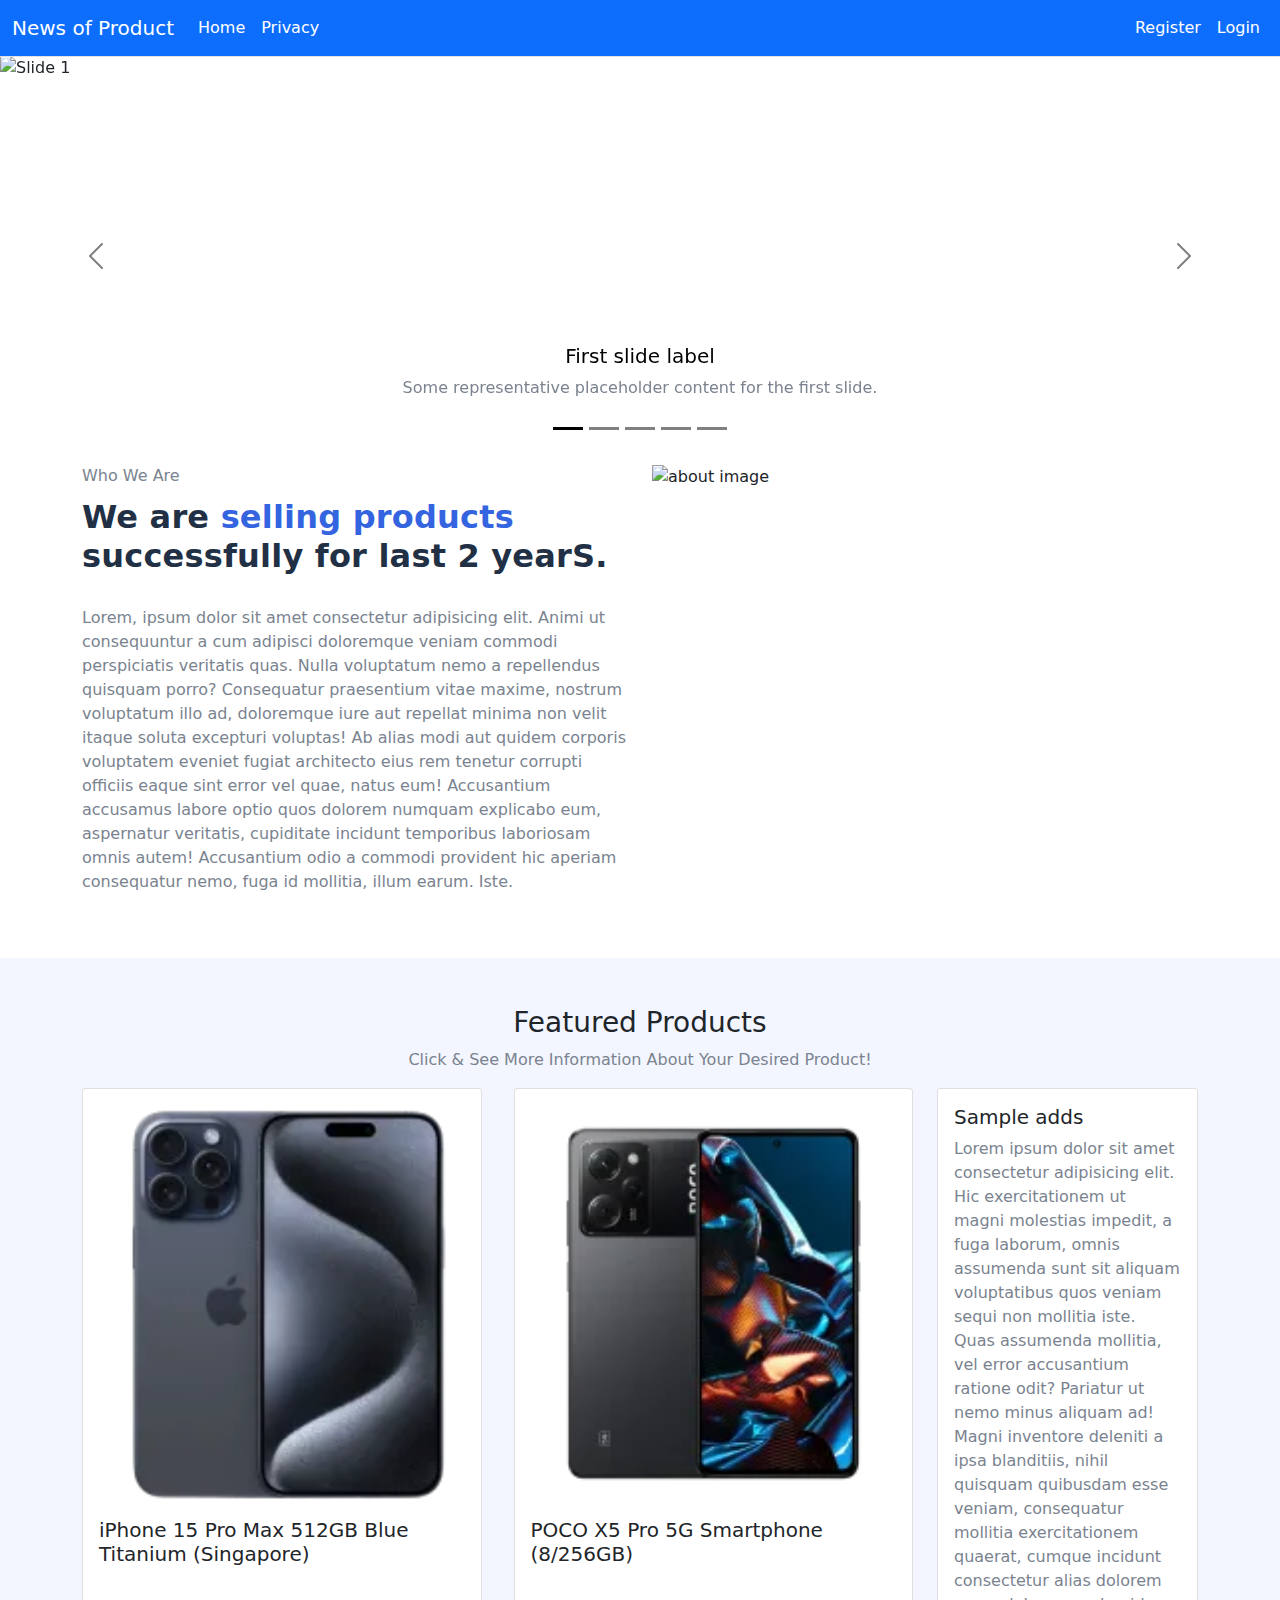
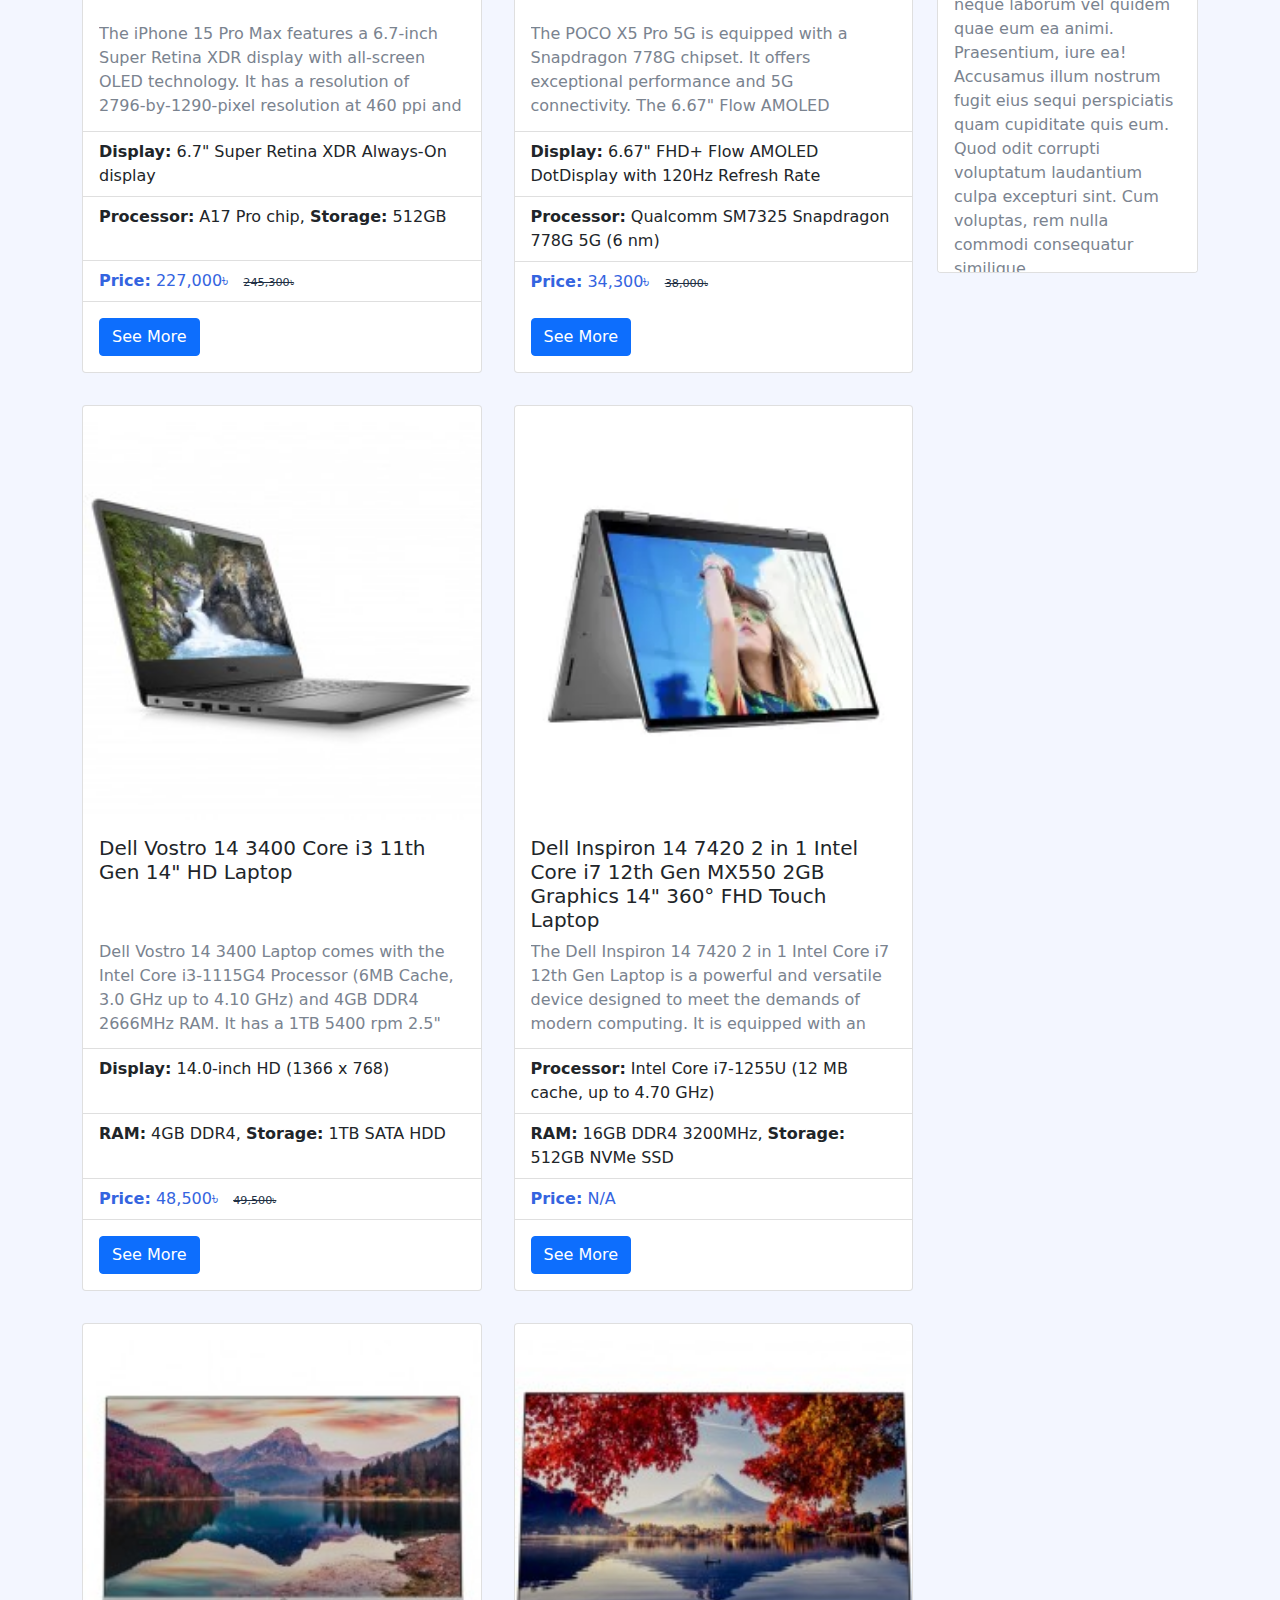
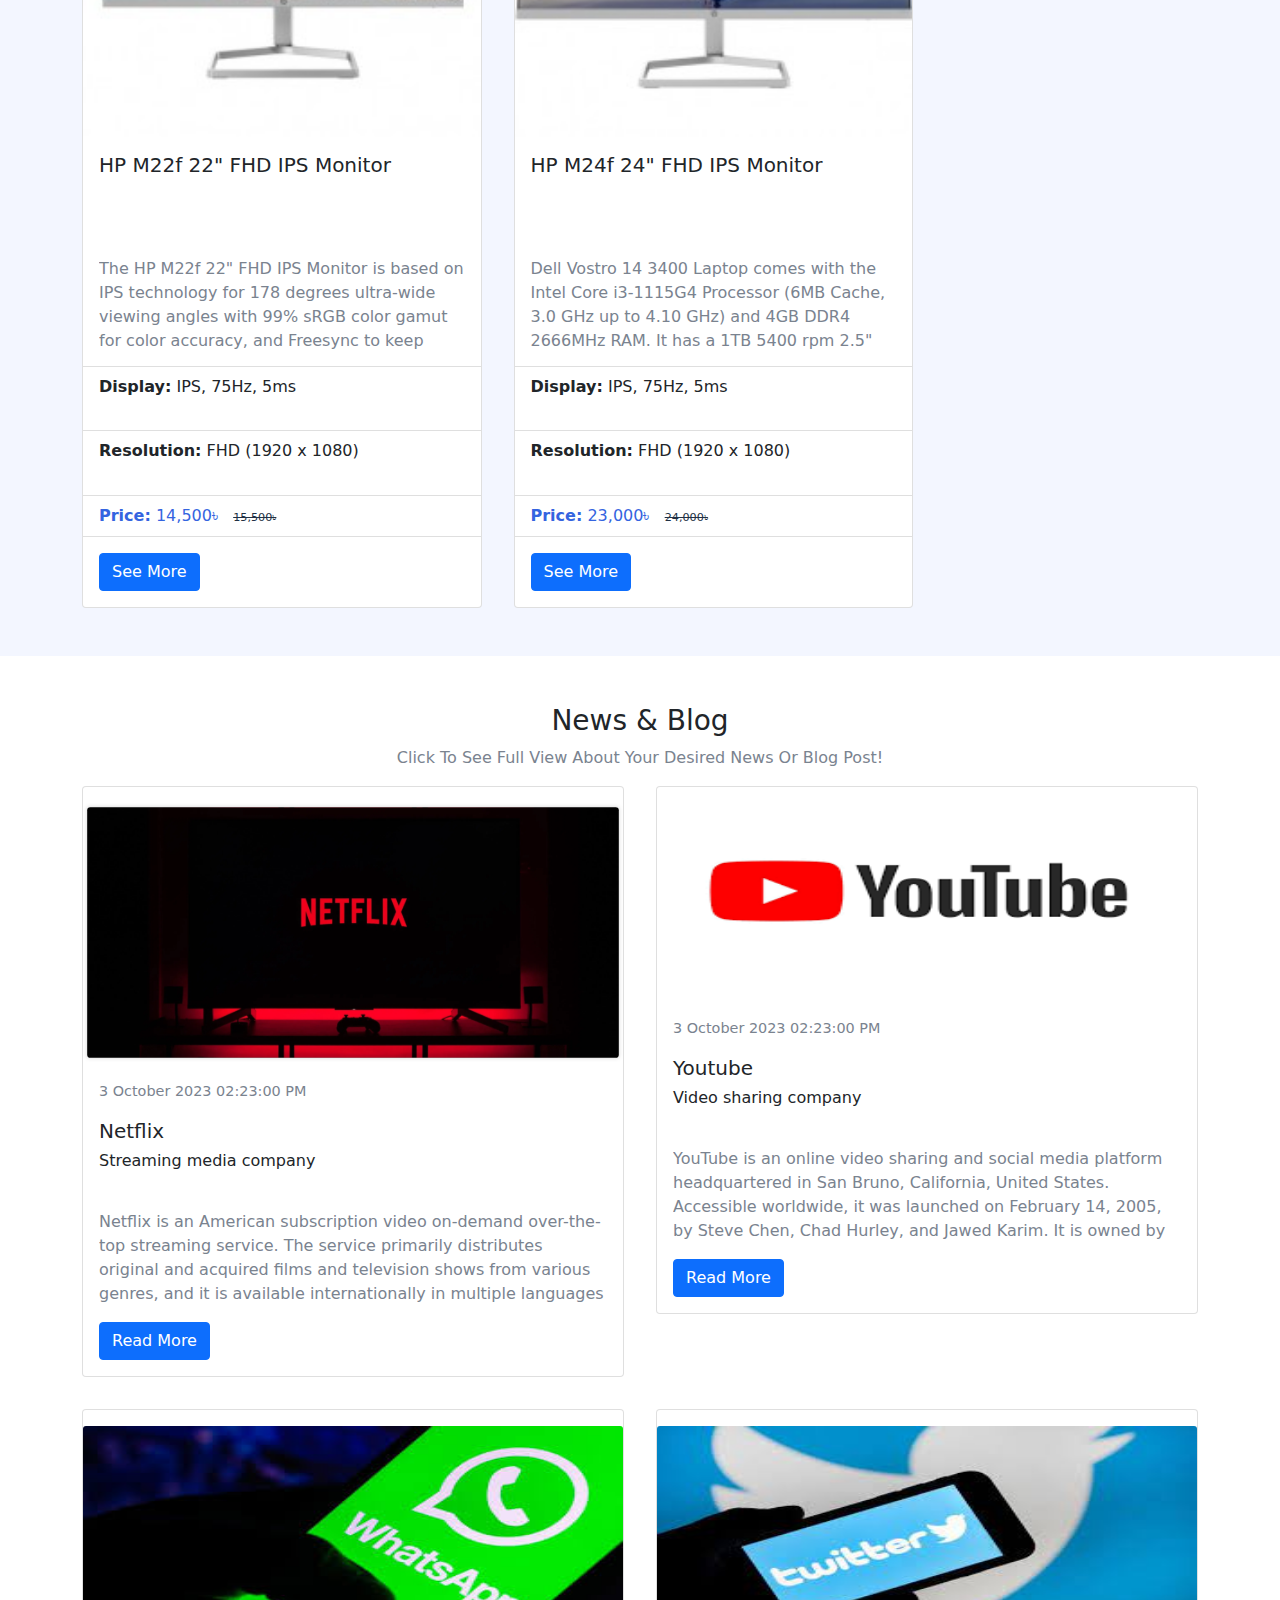
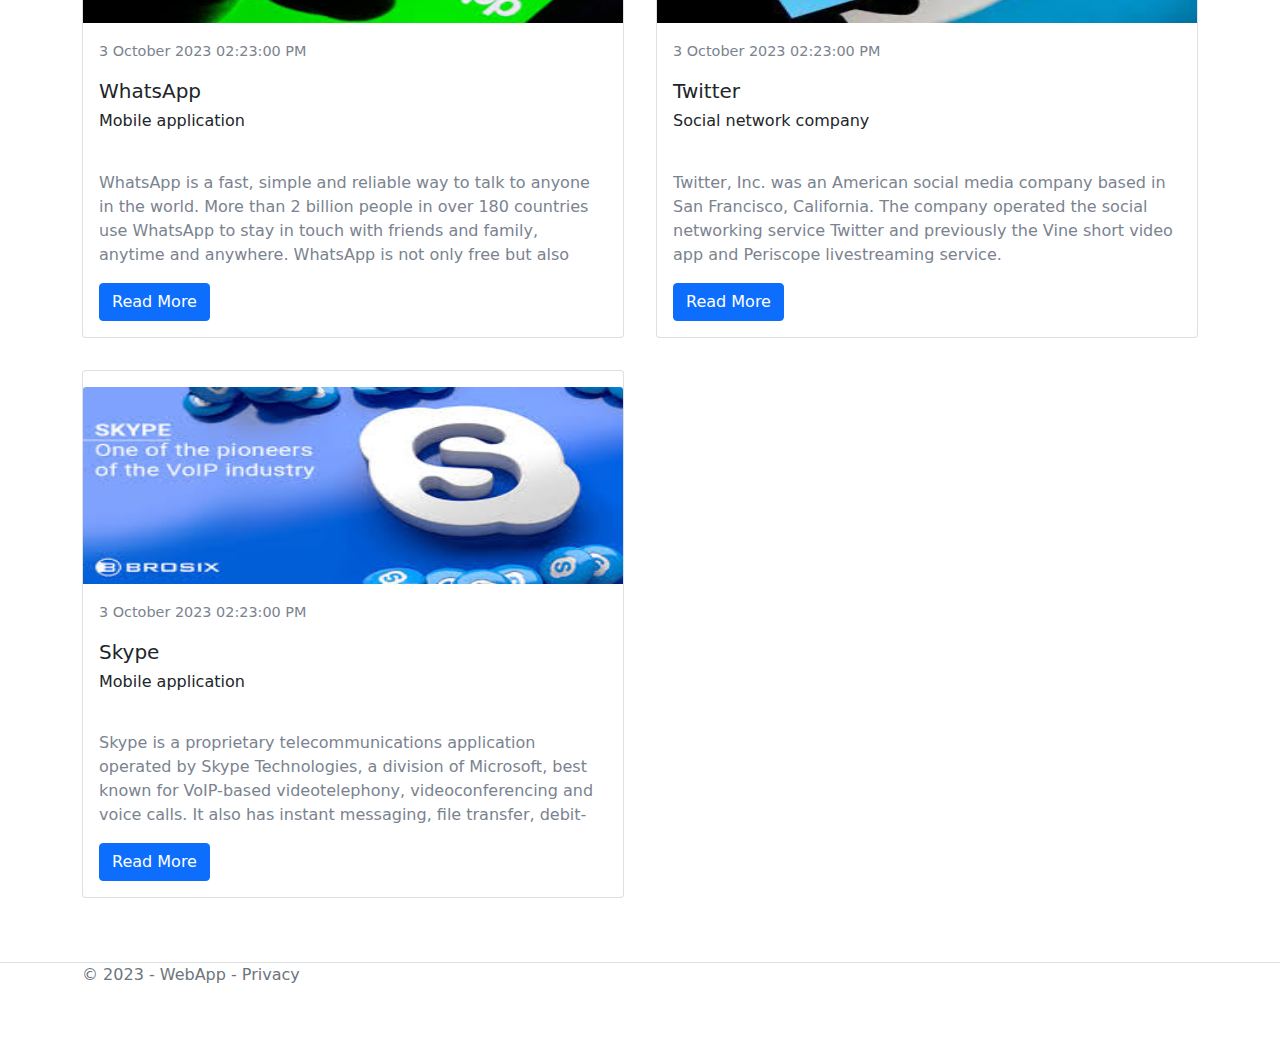
==== commit b675513d: "uopdate home page" ====
--- a/index.html
+++ b/index.html
@@ -13,7 +13,7 @@
     <header>
         <nav class="navbar fixed-top navbar-expand-sm navbar-toggleable-sm navbar-dark bg-primary border-bottom box-shadow">
             <div class="container-fluid">
-                <a class="navbar-brand" asp-area="" asp-controller="Home" asp-action="Index">WebApp</a>
+                <a class="navbar-brand" asp-area="" asp-controller="Home" asp-action="Index">News of Product</a>
                 <button class="navbar-toggler" type="button" data-bs-toggle="collapse" data-bs-target=".navbar-collapse" aria-controls="navbarSupportedContent"
                         aria-expanded="false" aria-label="Toggle navigation">
                     <span class="navbar-toggler-icon"></span>
@@ -21,24 +21,25 @@
                 <div class="navbar-collapse collapse d-sm-inline-flex justify-content-between">
                     <ul class="navbar-nav flex-grow-1">
                         <li class="nav-item">
-                            <a class="nav-link text-white active" asp-area="" asp-controller="Home" asp-action="Index" href="/index.html">Home</a>
+                            <a class="nav-link text-white active" asp-area="" asp-controller="Home" asp-action="Index" href="/product-and-news/index.html">Home</a>
                         </li>
                         <li class="nav-item">
-                            <a class="nav-link text-white" asp-area="" asp-controller="Home" asp-action="Privacy" href="privacy.html">Privacy</a>
+                            <a class="nav-link text-white" asp-area="" asp-controller="Home" asp-action="Privacy" href="/product-and-news/privacy.html">Privacy</a>
                         </li>
                     </ul>
                     <!-- <partial name="_LoginPartial" /> -->
                     <ul class="navbar-nav">
                         <li class="nav-item">
-                            <a class="nav-link text-white" asp-area="Identity" asp-page="/Account/Register" href="/register.html">Register</a>
+                            <a class="nav-link text-white" asp-area="Identity" asp-page="/Account/Register" href="#">Register</a>
                         </li>
                         <li class="nav-item">
-                            <a class="nav-link text-white" asp-area="Identity" asp-page="/Account/Login" href="/login.html">Login</a>
+                            <a class="nav-link text-white" asp-area="Identity" asp-page="/Account/Login" href="#">Login</a>
                         </li>
                     </ul>
                 </div>
             </div>
         </nav>
+        
         <div id="heroImage" class="carousel carousel-dark slide mb-3" data-bs-ride="carousel">
             <div class="carousel-indicators">
                 <button type="button" data-bs-target="#heroImage" data-bs-slide-to="0" class="active" aria-current="true" aria-label="Slide 1"></button>
@@ -111,7 +112,7 @@
                         <div class="col-lg-6 col-12 wow fadeInRight" data-wow-duration="1.5s">
                             <!-- About Image -->
                             <div class="about-img">
-                                <img src="https://www.ryanscomputers.com/storage/right_side/Corsair-HS70_Right-Slide_1698208088.webp" alt="about image">
+                                <img src="https://www.ryanscomputers.com/storage/right_side/Corsair-HS70_Right-Slide_1698208088.webp" alt="about image" width="100%" height="auto">
                                 <!-- <img src="./wwwroot/img/about-img.svg" alt="about image"> -->
                             </div>
                         </div>
